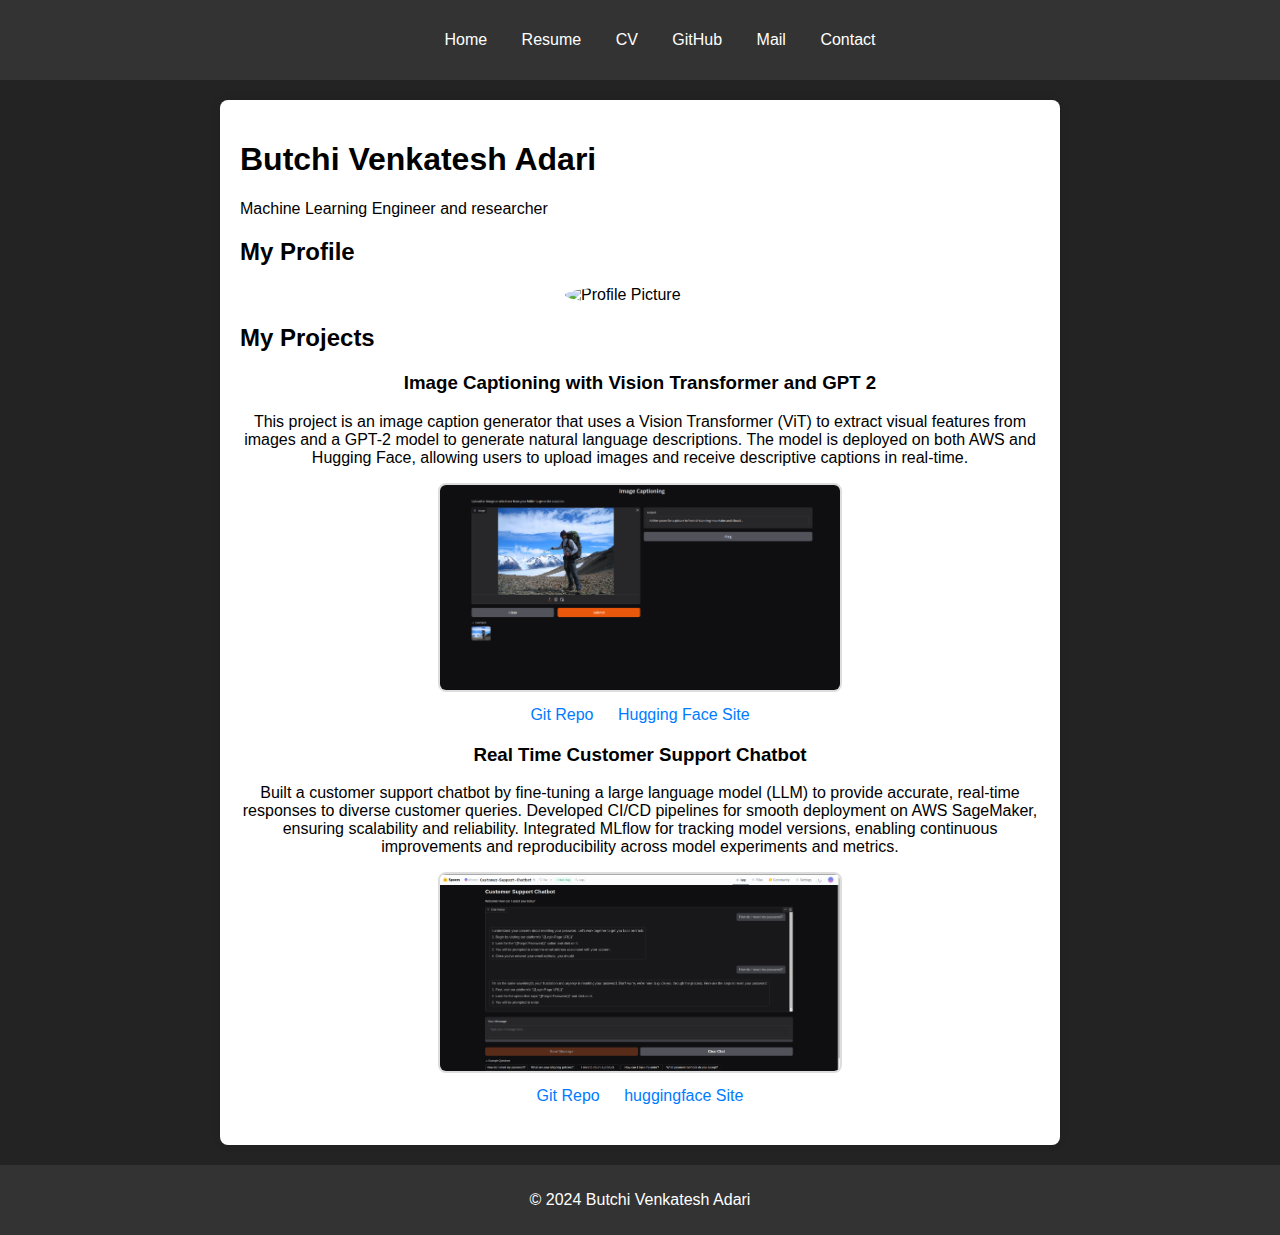
==== index.html @ 53fe690f "html updated" ====
<!DOCTYPE html>
<html lang="en">
<head>
    <meta charset="UTF-8">
    <meta name="viewport" content="width=device-width, initial-scale=1.0">
    <title>Butchi Venkatesh Adari's Portfolio</title>
    <link rel="stylesheet" href="styles.css">
    <link href="https://fonts.googleapis.com/css2?family=Inter:wght@400;500;600;700&display=swap" rel="stylesheet">
</head>
<body>
    <header>
        <nav>
            <ul>
                <li><a href="#">Home</a></li>
                <li><a href="resume.pdf">Resume</a></li>
                <li><a href="#cv">CV</a></li>
                <li><a href="https://github.com/VenkateshRoshan" target="_blank">GitHub</a></li>
                <li><a href="mailto:butchivenkatesh.a@gmail.com">Mail</a></li>
                <li><a href="+17746707192">Contact</a></li>
            </ul>
        </nav>
    </header>

    <main>
        <section id="home">
            <h1>Butchi Venkatesh Adari</h1>
            <p>Machine Learning Engineer and researcher</p>
        <section id="profile">
            <h2>My Profile</h2>
            <img src="ProfilePicture.jpg" alt="Profile Picture" class="profile-picture">
            <p></p>
        </section>

        <section id="projects">
            <h2>My Projects</h2>
            <div class="project">
                <!-- Add project Title -->
                <h3>Image Captioning with Vision Transformer and GPT 2</h3>
                <p>This project is an image caption generator that uses a Vision Transformer (ViT) to extract visual features from images and a GPT-2 model to generate natural language descriptions. 
                    The model is deployed on both AWS and Hugging Face, allowing users to upload images and receive descriptive captions in real-time.</p>
                <img src="output_project-1.png" alt="Project 1" class="project-image" width="1000" height="600">
                <div class="project-links">
                    <a href="https://github.com/VenkateshRoshan/Image-Captioning-with-Vision-Transformer-and-GPT-2" target="_blank">Git Repo</a>
                    <a href="https://huggingface.co/spaces/abven/ImageCaptionGenerator" target="_blank">Hugging Face Site</a>
                </div>
            </div>
            <div class="project">
                <h3>Real Time Customer Support Chatbot</h3>
                <p>Built a customer support chatbot by fine-tuning a large language model (LLM) to provide accurate, real-time responses to diverse customer queries. Developed CI/CD pipelines for smooth 
                    deployment on AWS SageMaker, ensuring scalability and reliability. Integrated MLflow for tracking model versions, enabling continuous improvements and reproducibility across model experiments and metrics.</p>
                <img src="output_project-2.png" alt="Project 2" class="project-image" width="1000" height="600">
                <div class="project-links">
                    <a href="https://github.com/VenkateshRoshan/Real-Time-Customer-Support-Chatbot" target="_blank">Git Repo</a>
                    <a href="https://huggingface.co/spaces/abven/Customer-Support-Chatbot" target="_blank">huggingface Site</a>
                </div>
            </div>
            <!-- Add more projects as needed -->
        </section>
    </main>

    <footer>
        <p>&copy; 2024 Butchi Venkatesh Adari</p>
    </footer>
</body>
</html>
---- styles.css ----
body {
    font-family: Arial, sans-serif;
    margin: 0;
    padding: 0;
    background-color: #232324;
}

header {
    background: #333;
    color: white;
    padding: 15px 0;
}

nav ul {
    list-style-type: none;
    text-align: center;
}

nav ul li {
    display: inline;
    margin: 0 15px;
}

nav ul li a {
    color: white;
    text-decoration: none;
}

nav ul li a:hover {
    text-decoration: underline;
}

main {
    max-width: 800px;
    margin: 20px auto;
    padding: 20px;
    background: white;
    border-radius: 8px;
    box-shadow: 0 0 10px rgba(0, 0, 0, 0.1);
}

.profile-picture {
    display: block;
    max-width: 150px;
    border-radius: 50%;
    margin: 20px auto;
}

.project {
    margin: 20px 0;
    text-align: center;
}

.project-image {
    width: 100%;
    height: auto;
    max-width: 400px;
    border: 2px solid #ddd;
    border-radius: 8px;
}

.project-links {
    margin-top: 10px;
}

.project-links a {
    margin: 0 10px;
    color: #007bff;
    text-decoration: none;
}

.project-links a:hover {
    text-decoration: underline;
}

footer {
    text-align: center;
    padding: 10px 0;
    background: #333;
    color: white;
    position: relative;
    bottom: 0;
    width: 100%;
}
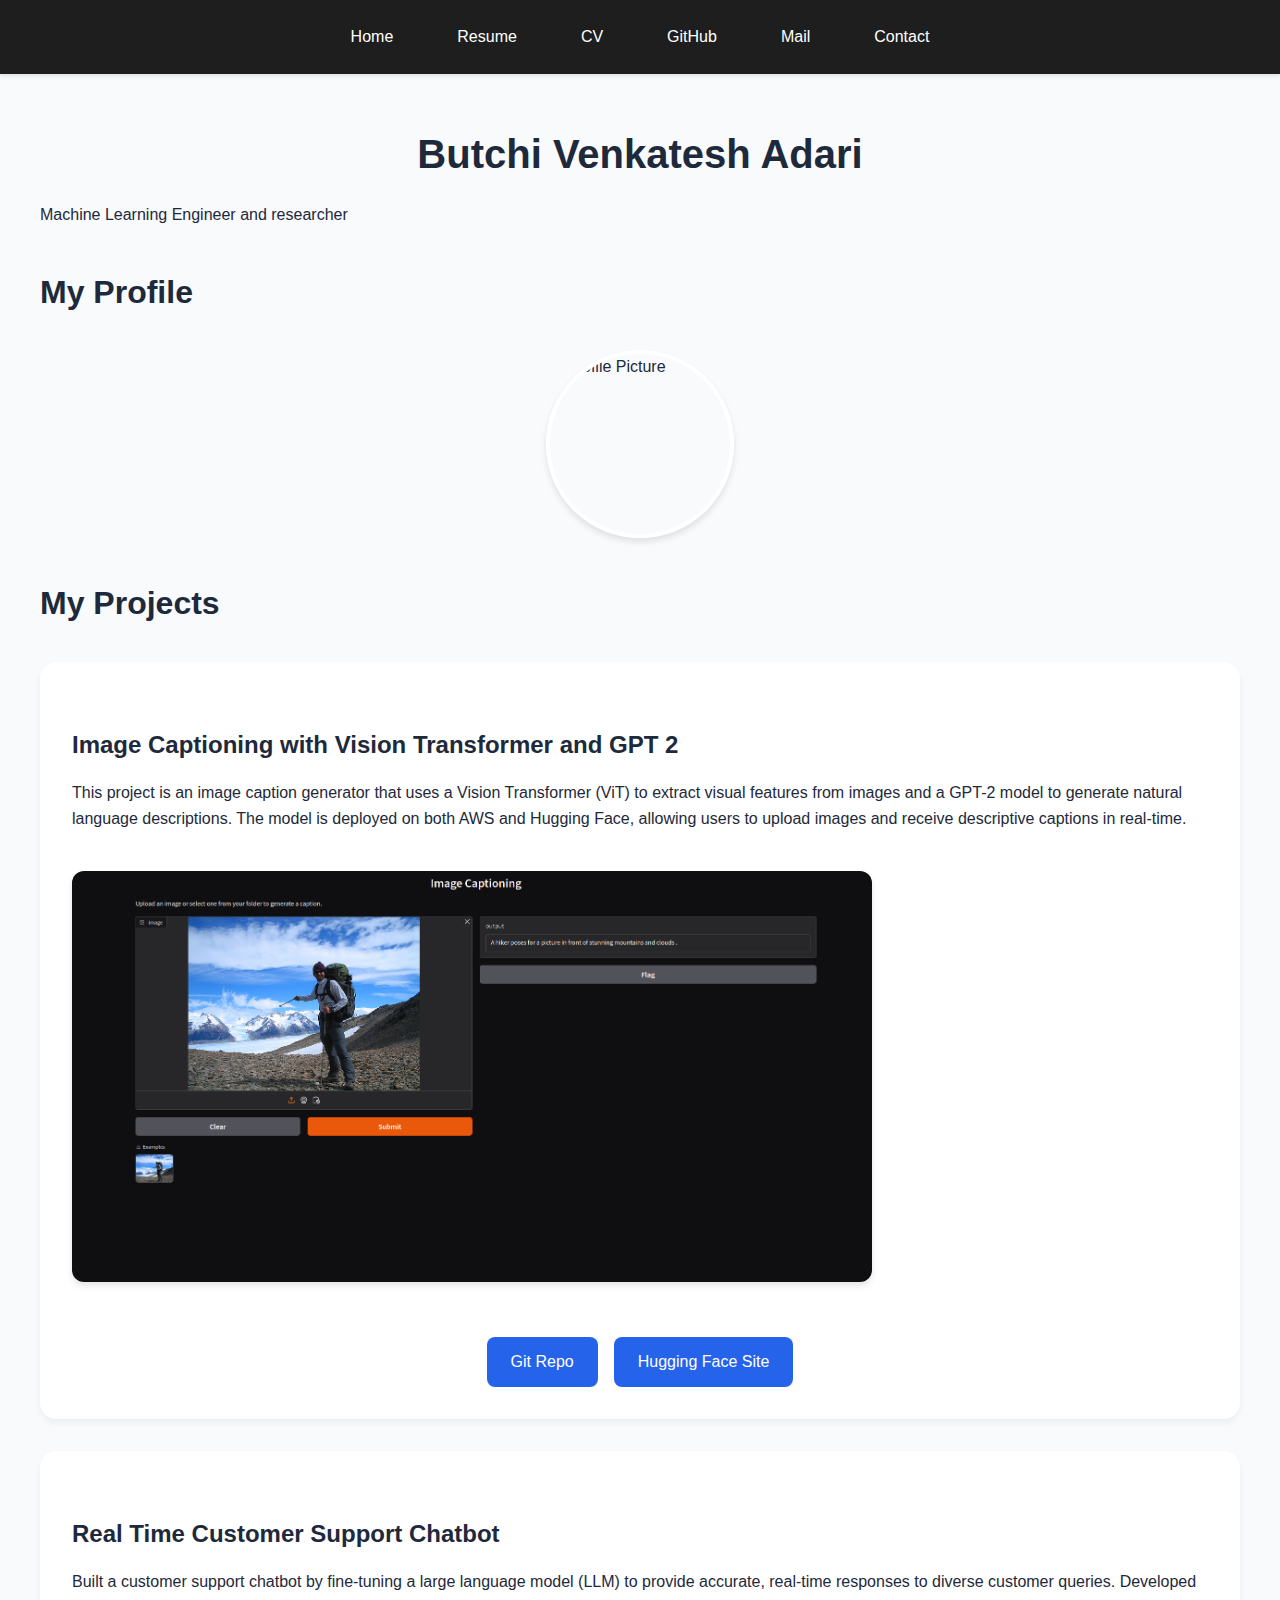
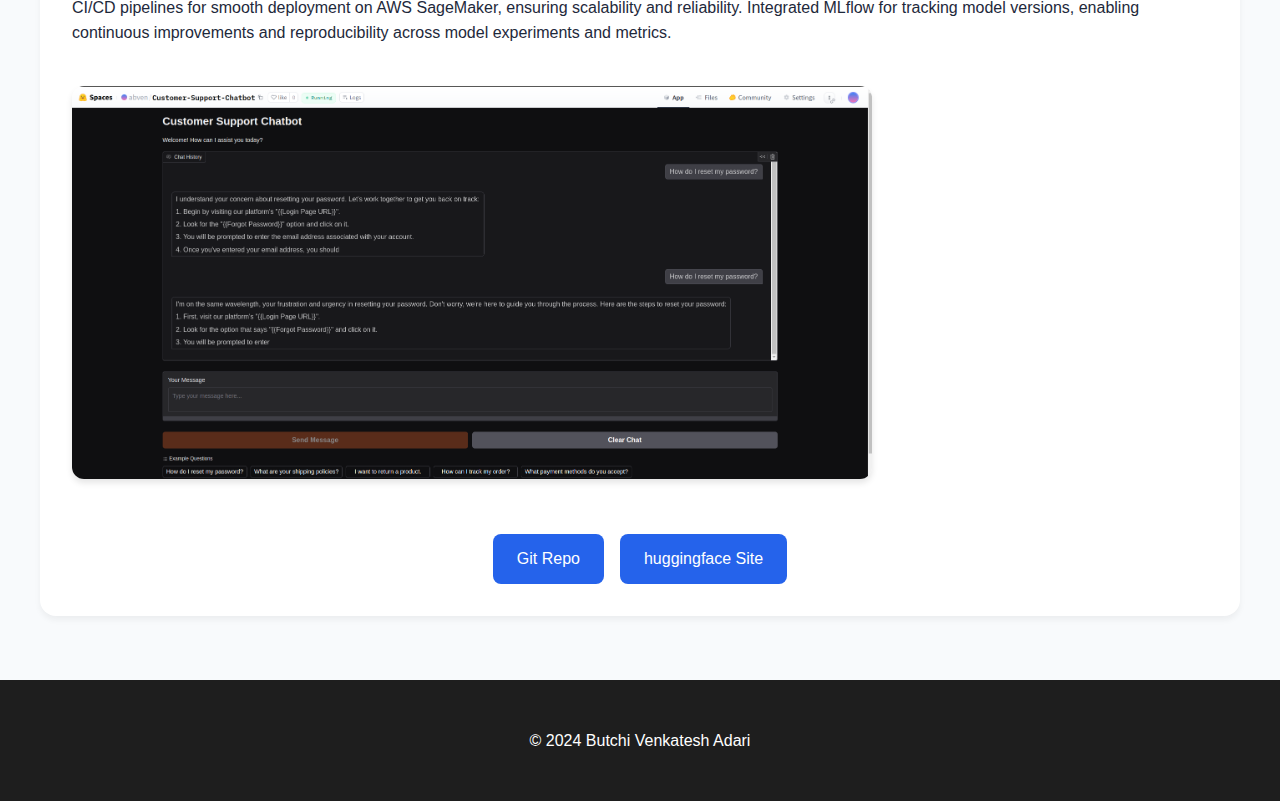
==== commit b545e979: "html updated" ====
--- a/index.html
+++ b/index.html
@@ -5,7 +5,7 @@
     <meta name="viewport" content="width=device-width, initial-scale=1.0">
     <title>Butchi Venkatesh Adari's Portfolio</title>
     <link rel="stylesheet" href="styles.css">
-    <link href="https://fonts.googleapis.com/css2?family=Inter:wght@400;500;600;700&display=swap" rel="stylesheet">
+    <!-- <link href="https://fonts.googleapis.com/css2?family=Inter:wght@400;500;600;700&display=swap" rel="stylesheet"> -->
 </head>
 <body>
     <header>
--- a/styles.css
+++ b/styles.css
@@ -1,84 +1,174 @@
+/* Global styles and variables */
+:root {
+    --primary-color: #2563eb;
+    --secondary-color: #1e40af;
+    --background-color: #f8fafc;
+    --text-color: #1e293b;
+    --header-bg: #1e1e1e;
+    --card-bg: #ffffff;
+}
+
 body {
-    font-family: Arial, sans-serif;
+    font-family: 'Inter', -apple-system, BlinkMacSystemFont, sans-serif;
     margin: 0;
     padding: 0;
-    background-color: #232324;
+    background-color: var(--background-color);
+    color: var(--text-color);
+    line-height: 1.6;
 }
 
+/* Header and Navigation */
 header {
-    background: #333;
-    color: white;
-    padding: 15px 0;
+    background: var(--header-bg);
+    padding: 1.5rem 0;
+    box-shadow: 0 2px 4px rgba(0, 0, 0, 0.1);
 }
 
 nav ul {
     list-style-type: none;
     text-align: center;
-}
-
-nav ul li {
-    display: inline;
-    margin: 0 15px;
+    margin: 0;
+    padding: 0;
+    display: flex;
+    justify-content: center;
+    gap: 2rem;
 }
 
 nav ul li a {
-    color: white;
+    color: #fff;
+    text-decoration: none;
+    font-weight: 500;
+    padding: 0.5rem 1rem;
+    border-radius: 0.375rem;
+    transition: all 0.2s ease-in-out;
+}
+
+nav ul li a:hover {
+    background-color: rgba(255, 255, 255, 0.1);
     text-decoration: none;
 }
 
-nav ul li a:hover {
-    text-decoration: underline;
+/* Main Content */
+main {
+    max-width: 1200px;
+    margin: 3rem auto;
+    padding: 0 2rem;
 }
 
-main {
-    max-width: 800px;
-    margin: 20px auto;
-    padding: 20px;
-    background: white;
-    border-radius: 8px;
-    box-shadow: 0 0 10px rgba(0, 0, 0, 0.1);
+h1 {
+    font-size: 2.5rem;
+    font-weight: 700;
+    color: var(--text-color);
+    margin-bottom: 1rem;
+    text-align: center;
 }
 
+h2 {
+    font-size: 2rem;
+    font-weight: 600;
+    color: var(--text-color);
+    margin: 2.5rem 0 1.5rem;
+}
+
+h3 {
+    font-size: 1.5rem;
+    font-weight: 600;
+    color: var(--text-color);
+    margin: 2rem 0 1rem;
+}
+
+/* Profile Section */
 .profile-picture {
     display: block;
-    max-width: 150px;
+    width: 180px;
+    height: 180px;
     border-radius: 50%;
-    margin: 20px auto;
+    margin: 2rem auto;
+    object-fit: cover;
+    border: 4px solid var(--card-bg);
+    box-shadow: 0 4px 6px rgba(0, 0, 0, 0.1);
 }
 
+/* Projects Section */
 .project {
-    margin: 20px 0;
-    text-align: center;
+    background: var(--card-bg);
+    border-radius: 1rem;
+    padding: 2rem;
+    margin: 2rem 0;
+    box-shadow: 0 4px 6px rgba(0, 0, 0, 0.05);
+    transition: transform 0.2s ease-in-out;
+}
+
+.project:hover {
+    transform: translateY(-4px);
 }
 
 .project-image {
     width: 100%;
     height: auto;
-    max-width: 400px;
-    border: 2px solid #ddd;
-    border-radius: 8px;
+    max-width: 800px;
+    border-radius: 0.75rem;
+    margin: 1.5rem 0;
+    box-shadow: 0 4px 6px rgba(0, 0, 0, 0.1);
 }
 
 .project-links {
-    margin-top: 10px;
+    margin-top: 1.5rem;
+    display: flex;
+    gap: 1rem;
+    justify-content: center;
 }
 
 .project-links a {
-    margin: 0 10px;
-    color: #007bff;
+    display: inline-flex;
+    align-items: center;
+    padding: 0.75rem 1.5rem;
+    background-color: var(--primary-color);
+    color: white;
+    text-decoration: none;
+    border-radius: 0.5rem;
+    font-weight: 500;
+    transition: background-color 0.2s ease-in-out;
+}
+
+.project-links a:hover {
+    background-color: var(--secondary-color);
     text-decoration: none;
 }
 
-.project-links a:hover {
-    text-decoration: underline;
+/* Footer */
+footer {
+    text-align: center;
+    padding: 2rem 0;
+    background: var(--header-bg);
+    color: #fff;
+    margin-top: 4rem;
 }
 
-footer {
-    text-align: center;
-    padding: 10px 0;
-    background: #333;
-    color: white;
-    position: relative;
-    bottom: 0;
-    width: 100%;
-}
+/* Responsive Design */
+@media (max-width: 1000px) {
+    main {
+        padding: 0 1rem;
+    }
+
+    nav ul {
+        flex-direction: column;
+        gap: 1rem;
+    }
+
+    h1 {
+        font-size: 2rem;
+    }
+
+    h2 {
+        font-size: 1.75rem;
+    }
+
+    h3 {
+        font-size: 1.25rem;
+    }
+
+    .project {
+        padding: 1.5rem;
+    }
+}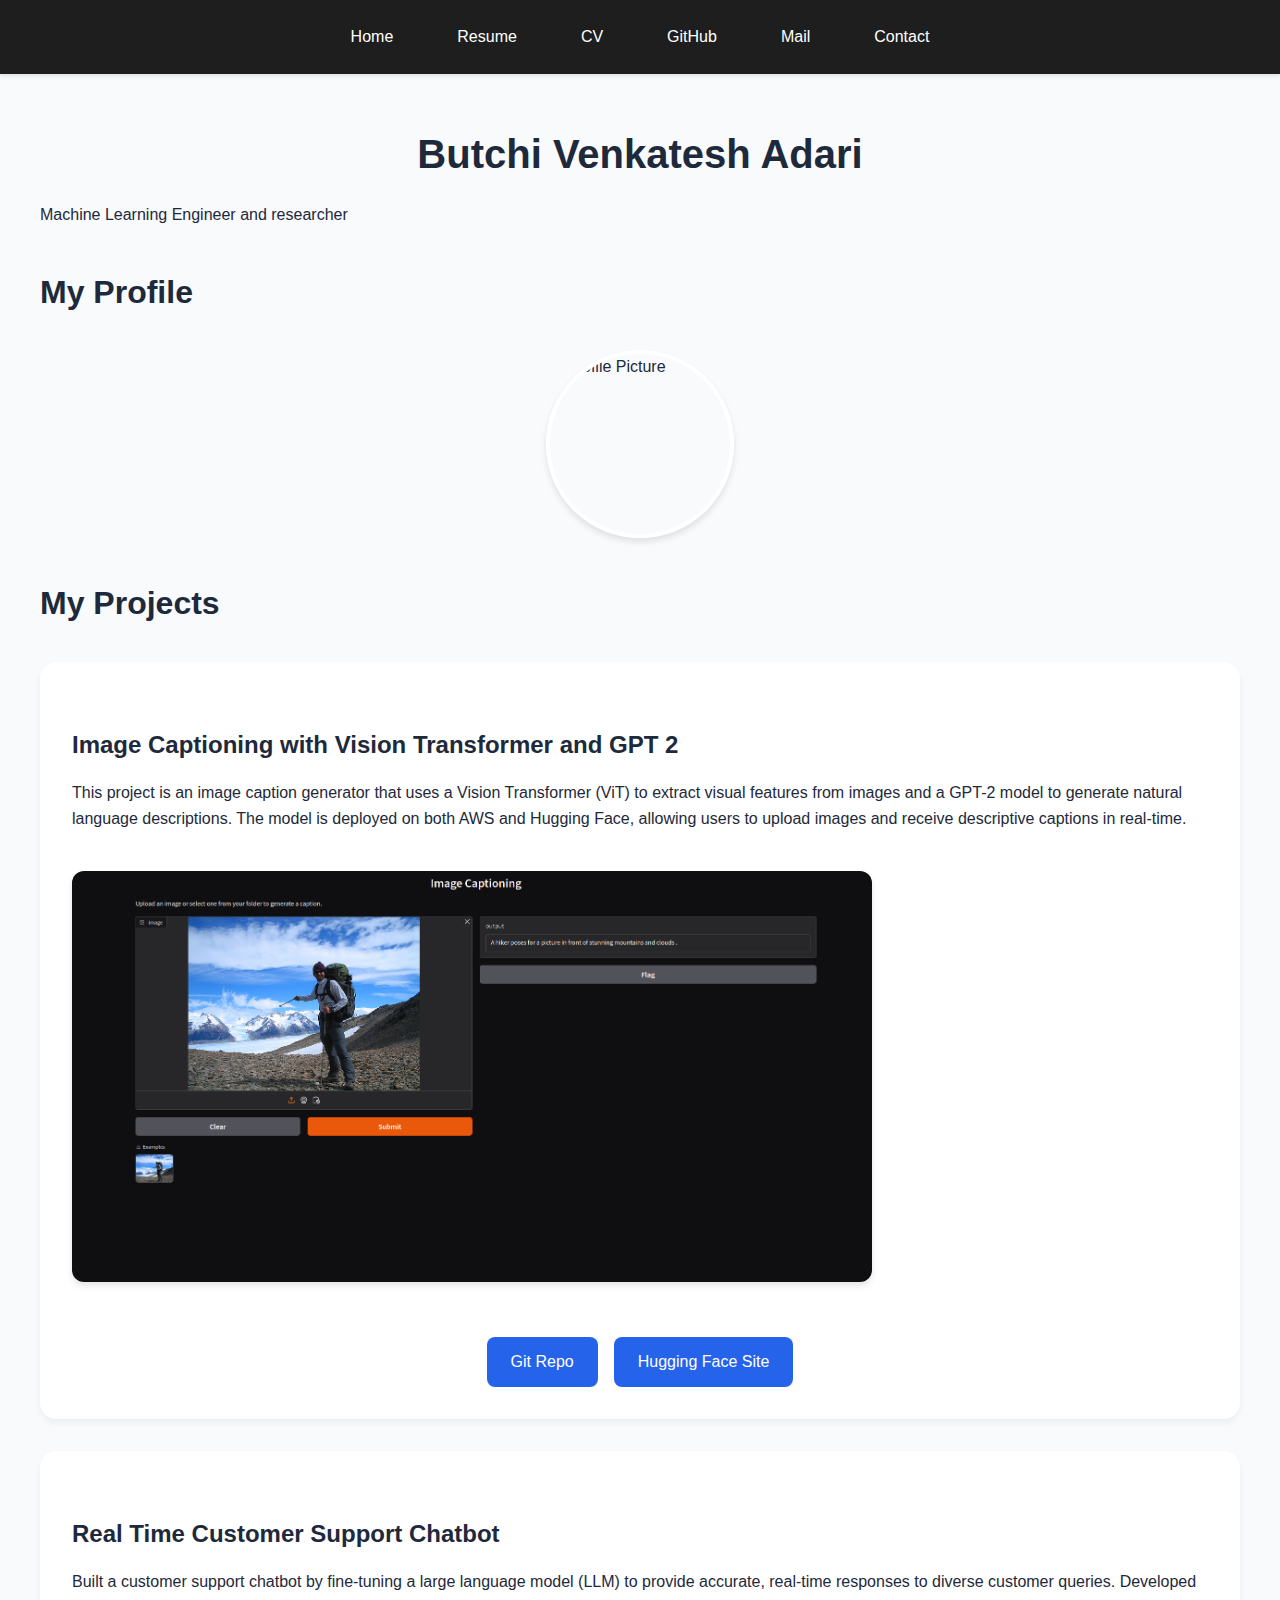
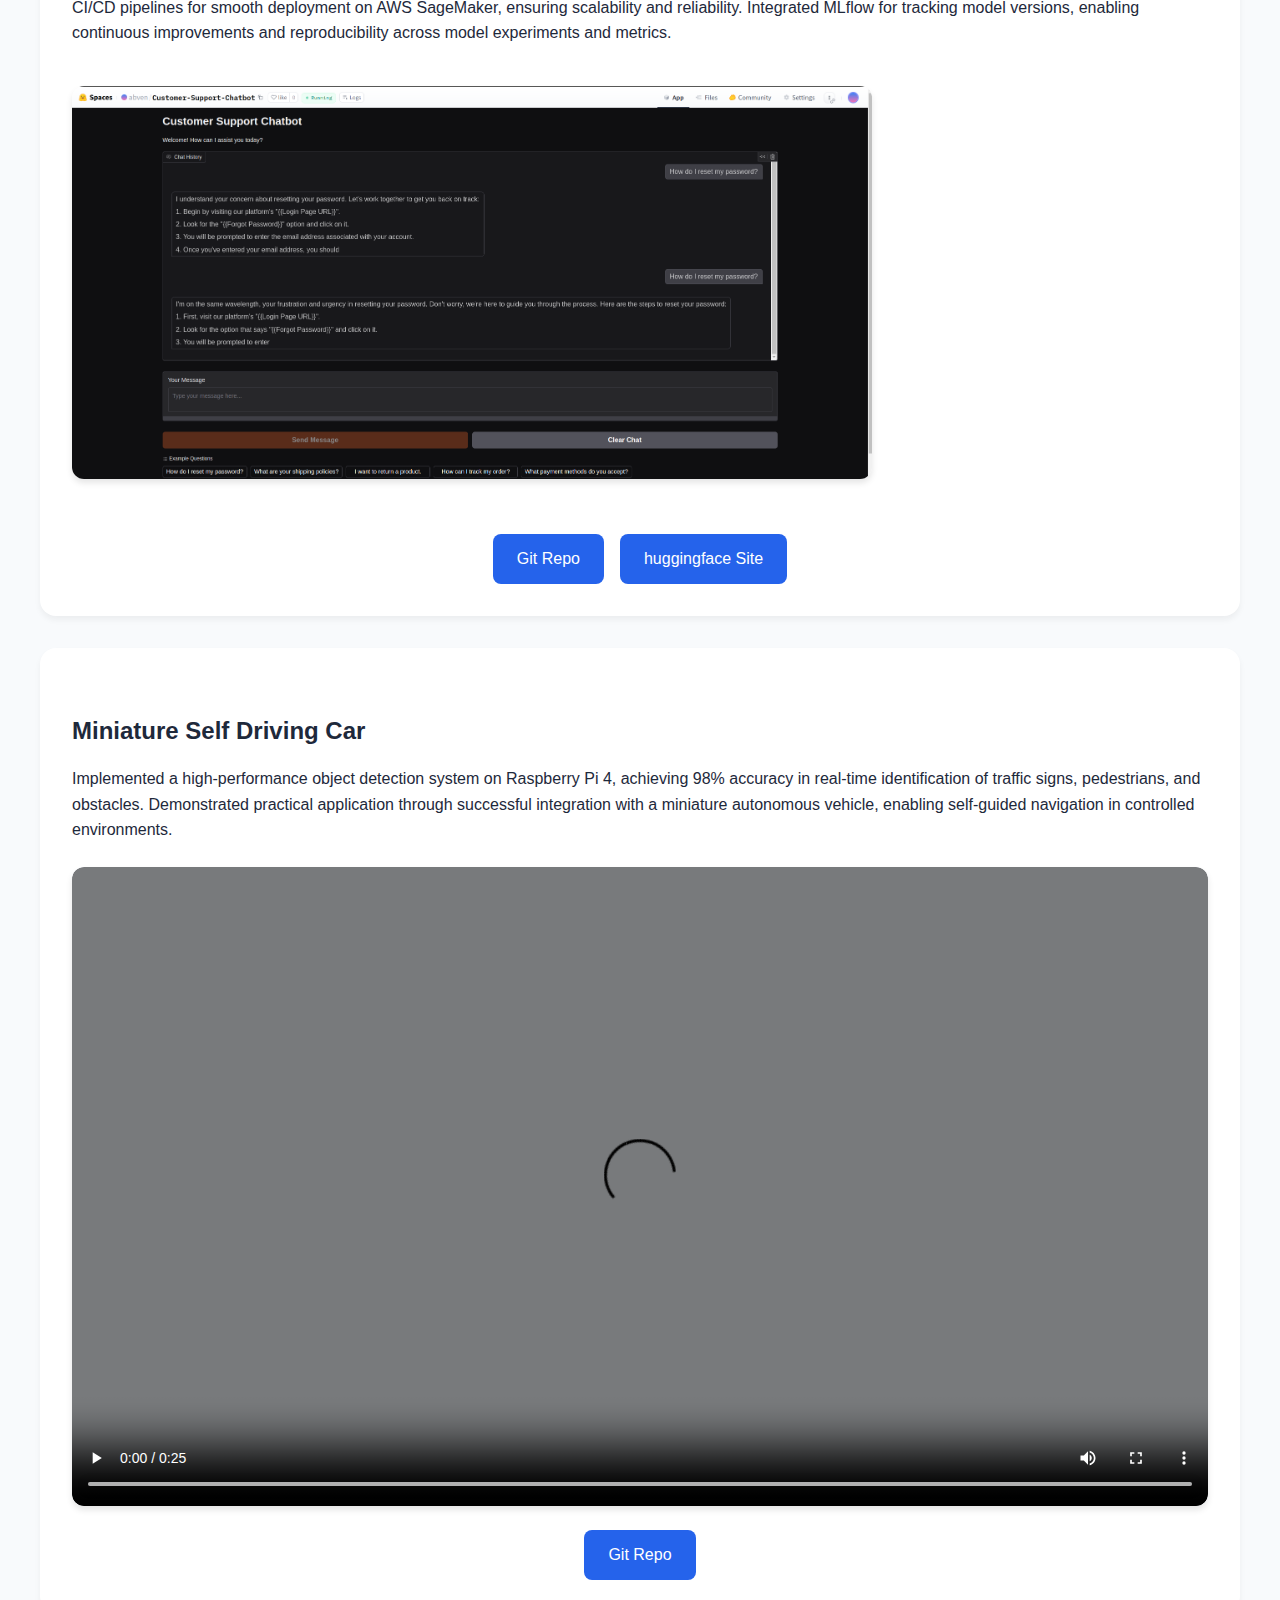
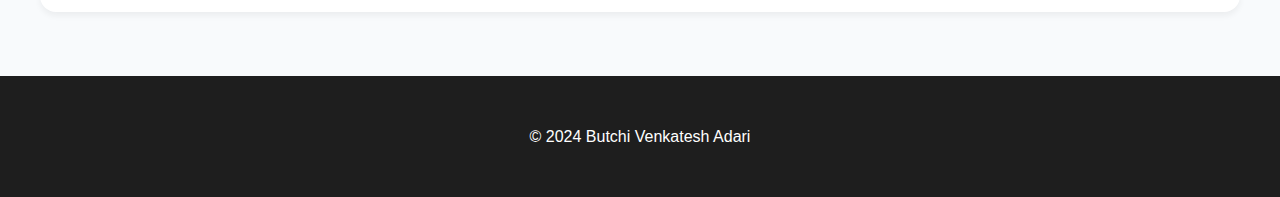
==== commit c9ff96a9: "project 3 added" ====
--- a/index.html
+++ b/index.html
@@ -54,6 +54,31 @@
                     <a href="https://huggingface.co/spaces/abven/Customer-Support-Chatbot" target="_blank">huggingface Site</a>
                 </div>
             </div>
+
+            <div class="project">
+                <h3>Miniature Self Driving Car</h3>
+                <p>Implemented a high-performance object detection system on Raspberry Pi 4, achieving 98% accuracy in real-time identification of traffic signs, pedestrians, and obstacles. Demonstrated practical application through successful 
+                    integration with a miniature autonomous vehicle, enabling self-guided navigation in controlled environments.</p>
+            
+                <!-- Option 2: For Local Video File -->
+                <div class="project-video-container">
+                    <video 
+                        class="project-video"
+                        controls
+                        preload="metadata"
+                        poster="video-thumbnail.jpg"> <!-- Optional: Add a thumbnail -->
+                        <source src="AVM_Output.mp4" type="video/mp4">
+                        Your browser does not support the video tag.
+                    </video>
+                </div>
+            
+                <!-- You can keep your original image as a fallback or remove it -->
+                <!-- <img src="output_project-2.png" alt="Project 3" class="project-image" width="1000" height="600"> -->
+                
+                <div class="project-links">
+                    <a href="https://github.com/VenkateshRoshan/Autonomous-Vehicle-Model/tree/master" target="_blank">Git Repo</a>
+                </div>
+            </div>
             <!-- Add more projects as needed -->
         </section>
     </main>
--- a/styles.css
+++ b/styles.css
@@ -145,6 +145,43 @@
     margin-top: 4rem;
 }
 
+/* Add these styles to your CSS */
+.project-video-container {
+    position: relative;
+    width: 100%;
+    padding-bottom: 56.25%; /* 16:9 Aspect Ratio */
+    margin: 1.5rem 0;
+    border-radius: 0.75rem;
+    overflow: hidden;
+    box-shadow: 0 4px 6px rgba(0, 0, 0, 0.1);
+}
+
+.project-video {
+    position: absolute;
+    top: 0;
+    left: 0;
+    width: 100%;
+    height: 100%;
+    border-radius: 0.75rem;
+    object-fit: cover;
+}
+
+/* For local video controls */
+.project-video::-webkit-media-controls {
+    background-color: rgba(0, 0, 0, 0.5);
+}
+
+/* Optional: Add a placeholder while video loads */
+.project-video-container::before {
+    content: "";
+    position: absolute;
+    top: 0;
+    left: 0;
+    width: 100%;
+    height: 100%;
+    background-color: #f1f5f9;
+}
+
 /* Responsive Design */
 @media (max-width: 1000px) {
     main {
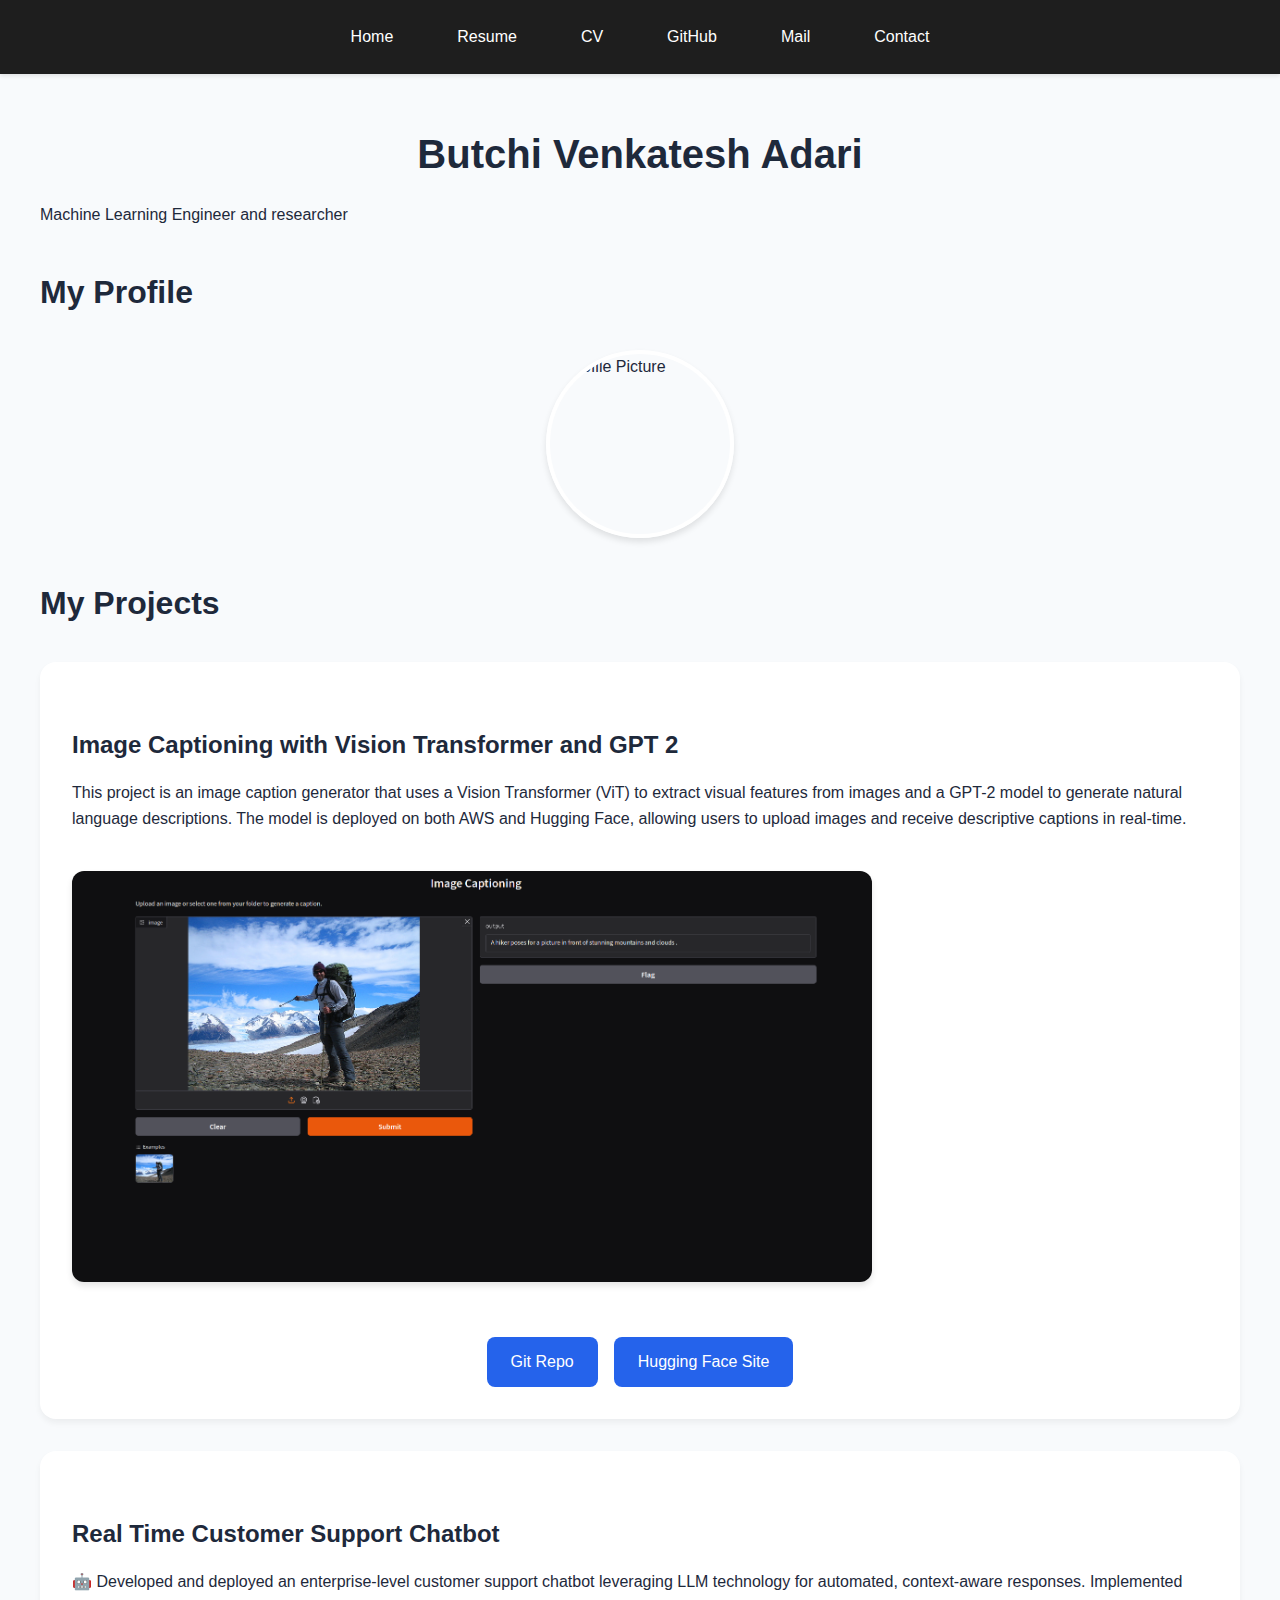
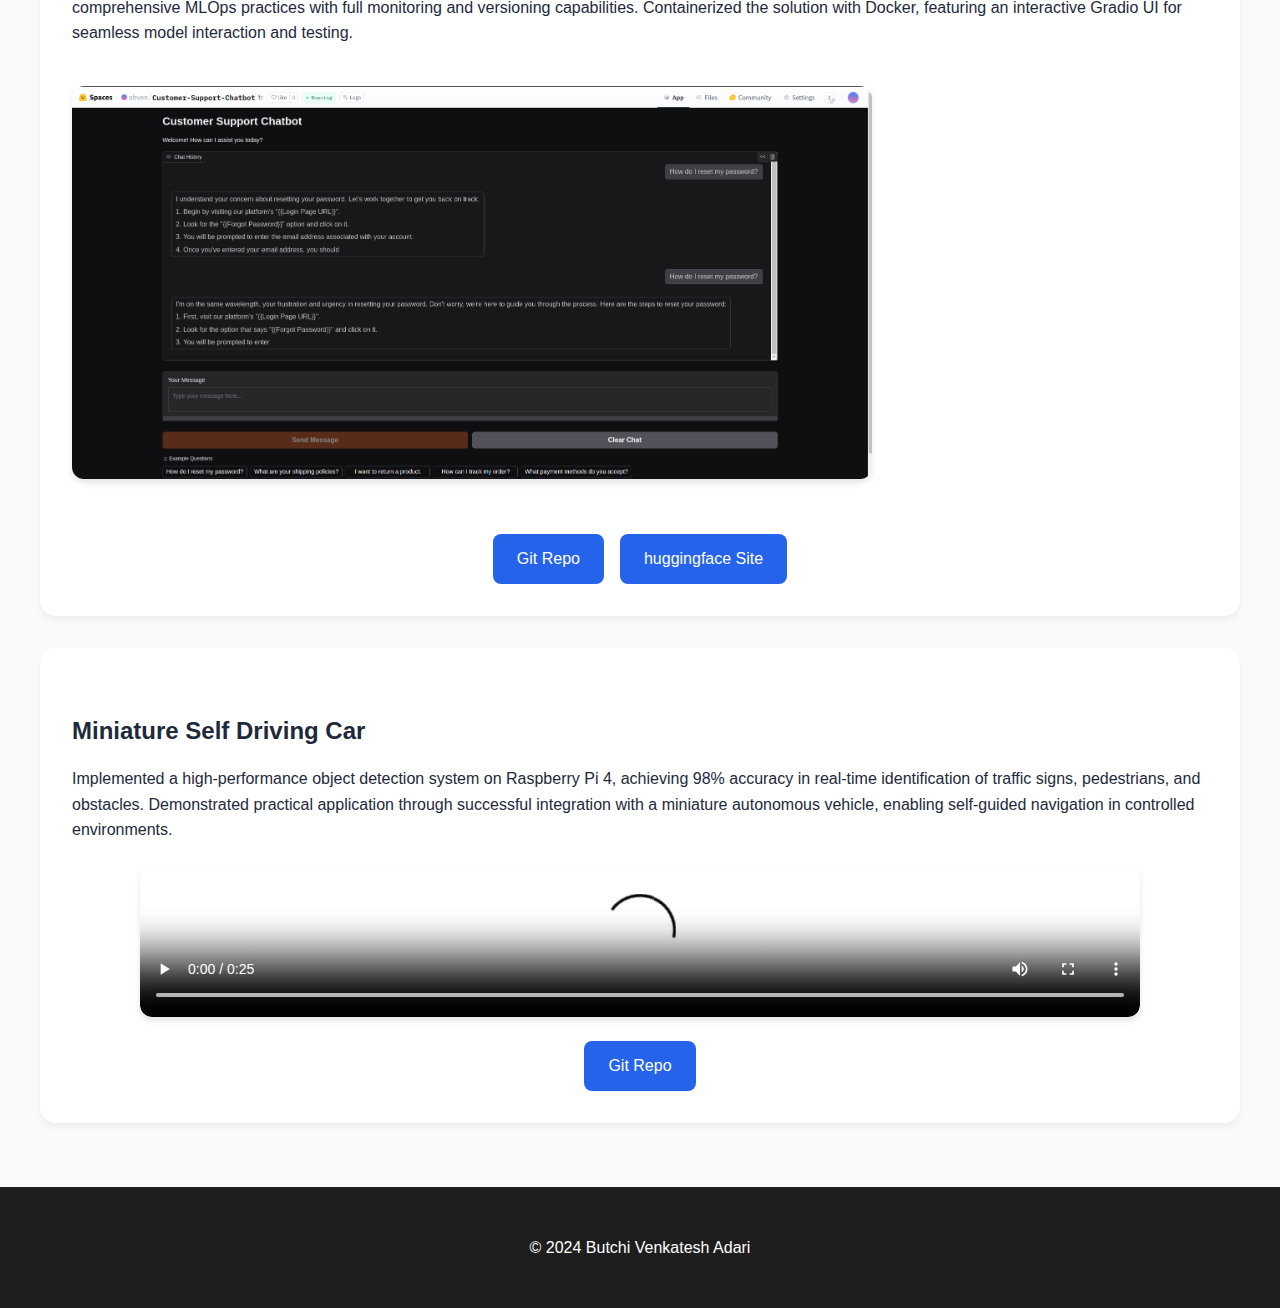
==== commit 2439074e: "page updated" ====
--- a/index.html
+++ b/index.html
@@ -46,8 +46,8 @@
             </div>
             <div class="project">
                 <h3>Real Time Customer Support Chatbot</h3>
-                <p>Built a customer support chatbot by fine-tuning a large language model (LLM) to provide accurate, real-time responses to diverse customer queries. Developed CI/CD pipelines for smooth 
-                    deployment on AWS SageMaker, ensuring scalability and reliability. Integrated MLflow for tracking model versions, enabling continuous improvements and reproducibility across model experiments and metrics.</p>
+                <p>🤖 Developed and deployed an enterprise-level customer support chatbot leveraging LLM technology for automated, context-aware responses. Implemented comprehensive MLOps practices with 
+                    full monitoring and versioning capabilities. Containerized the solution with Docker, featuring an interactive Gradio UI for seamless model interaction and testing.</p>
                 <img src="output_project-2.png" alt="Project 2" class="project-image" width="1000" height="600">
                 <div class="project-links">
                     <a href="https://github.com/VenkateshRoshan/Real-Time-Customer-Support-Chatbot" target="_blank">Git Repo</a>
--- a/styles.css
+++ b/styles.css
@@ -145,42 +145,41 @@
     margin-top: 4rem;
 }
 
-/* Add these styles to your CSS */
+/* Updated video container styles */
 .project-video-container {
-    position: relative;
     width: 100%;
-    padding-bottom: 56.25%; /* 16:9 Aspect Ratio */
-    margin: 1.5rem 0;
+    max-width: 1000px; /* Or your preferred max width */
+    margin: 1.5rem auto;
     border-radius: 0.75rem;
     overflow: hidden;
     box-shadow: 0 4px 6px rgba(0, 0, 0, 0.1);
 }
 
 .project-video {
-    position: absolute;
-    top: 0;
-    left: 0;
     width: 100%;
-    height: 100%;
+    height: auto;
+    display: block;
     border-radius: 0.75rem;
-    object-fit: cover;
-}
-
-/* For local video controls */
-.project-video::-webkit-media-controls {
-    background-color: rgba(0, 0, 0, 0.5);
-}
-
-/* Optional: Add a placeholder while video loads */
-.project-video-container::before {
-    content: "";
-    position: absolute;
-    top: 0;
-    left: 0;
-    width: 100%;
-    height: 100%;
-    background-color: #f1f5f9;
-}
+}
+
+/* Make sure video respects original dimensions */
+video.project-video {
+    aspect-ratio: auto;
+    object-fit: contain;
+}
+
+/* For embedded iframes (YouTube) */
+iframe.project-video {
+    aspect-ratio: 16/9;
+    border: none;
+}
+
+/* Responsive adjustments
+@media (max-width: 768px) {
+    .project-video-container {
+        margin: 1rem auto;
+    }
+} */
 
 /* Responsive Design */
 @media (max-width: 1000px) {
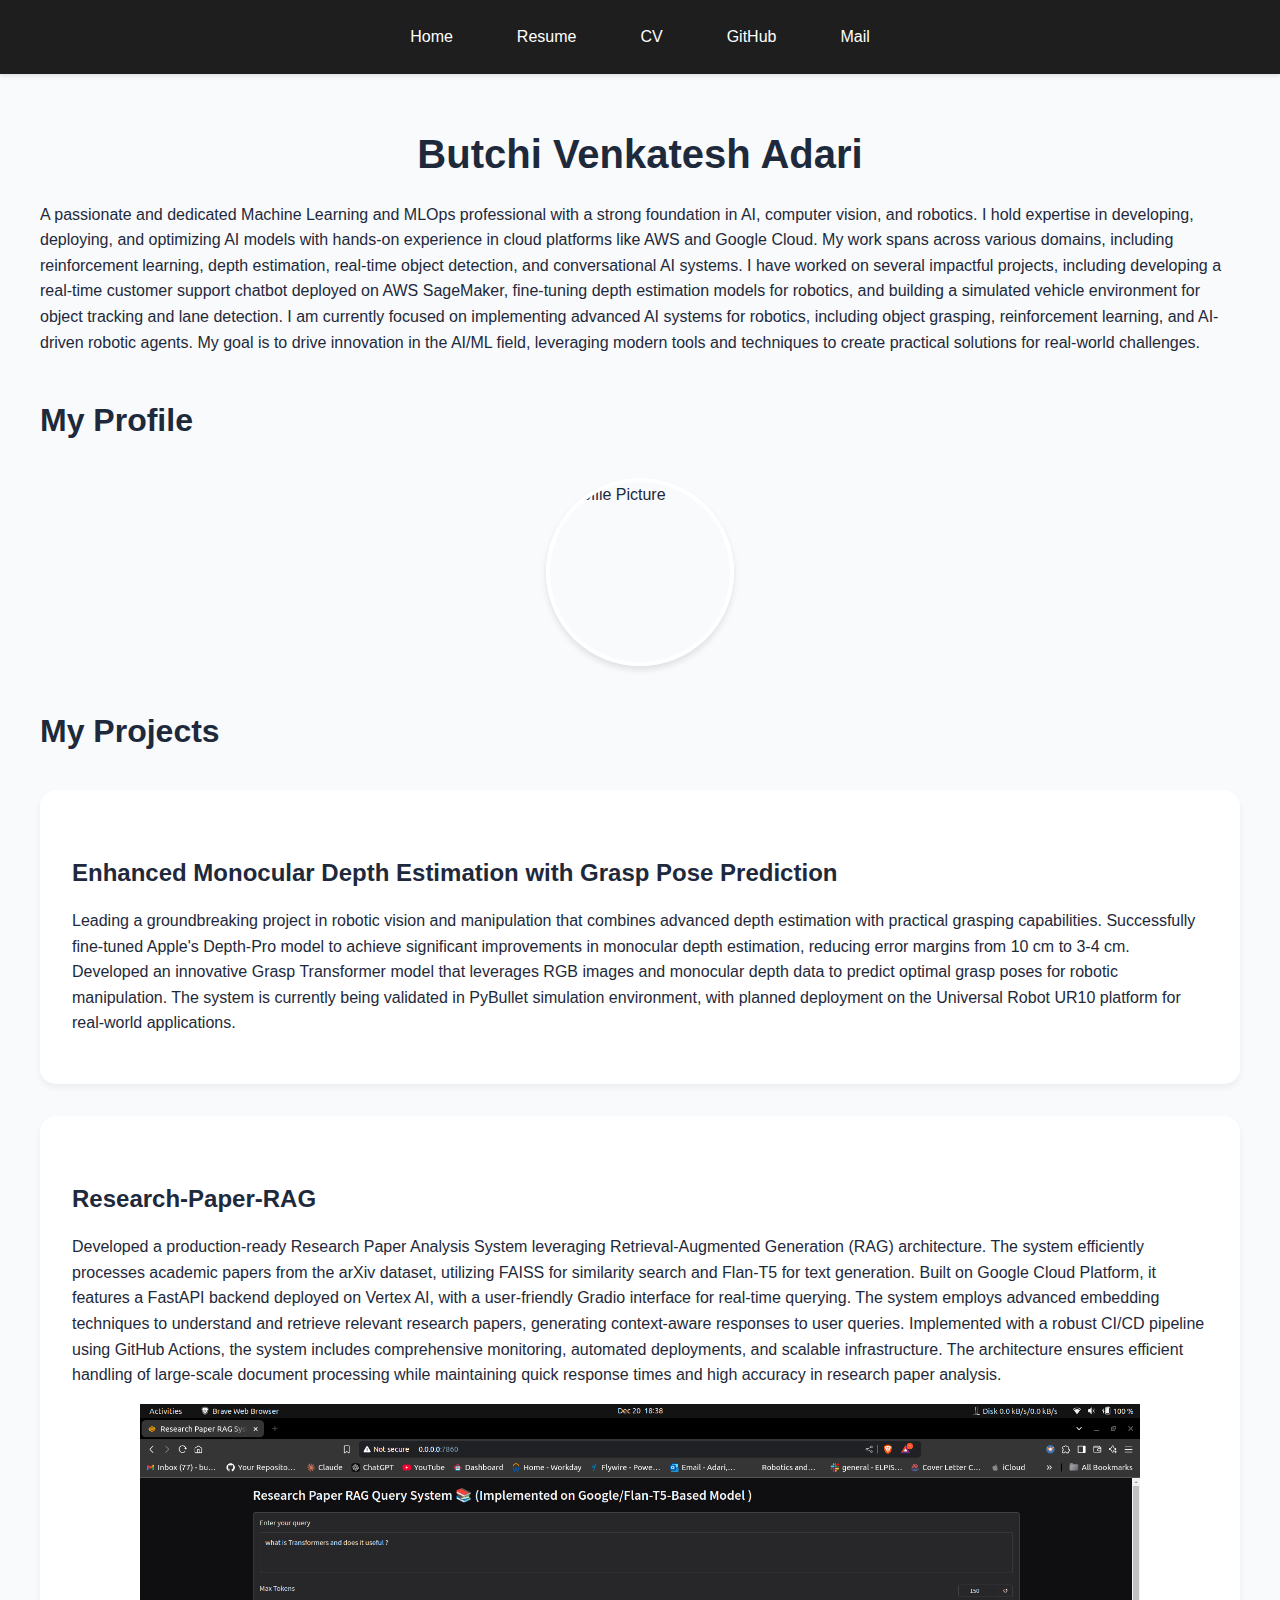
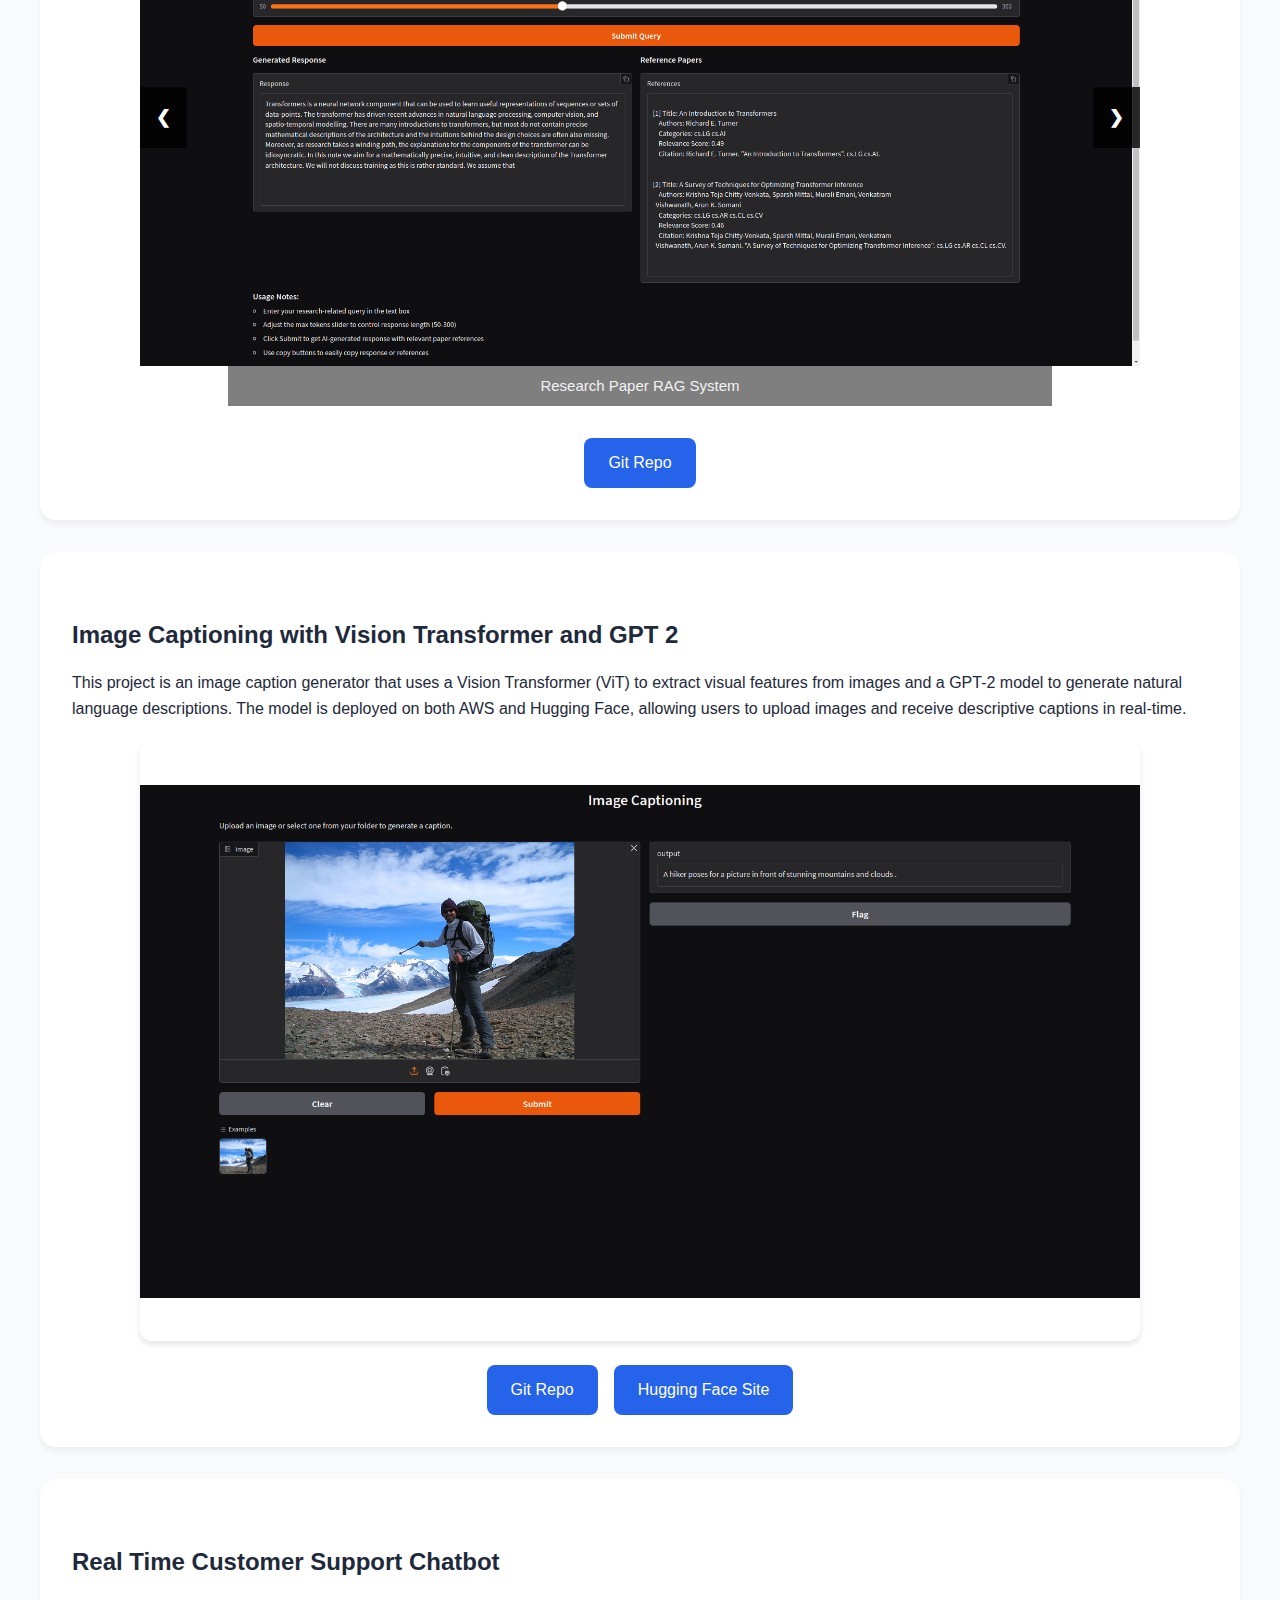
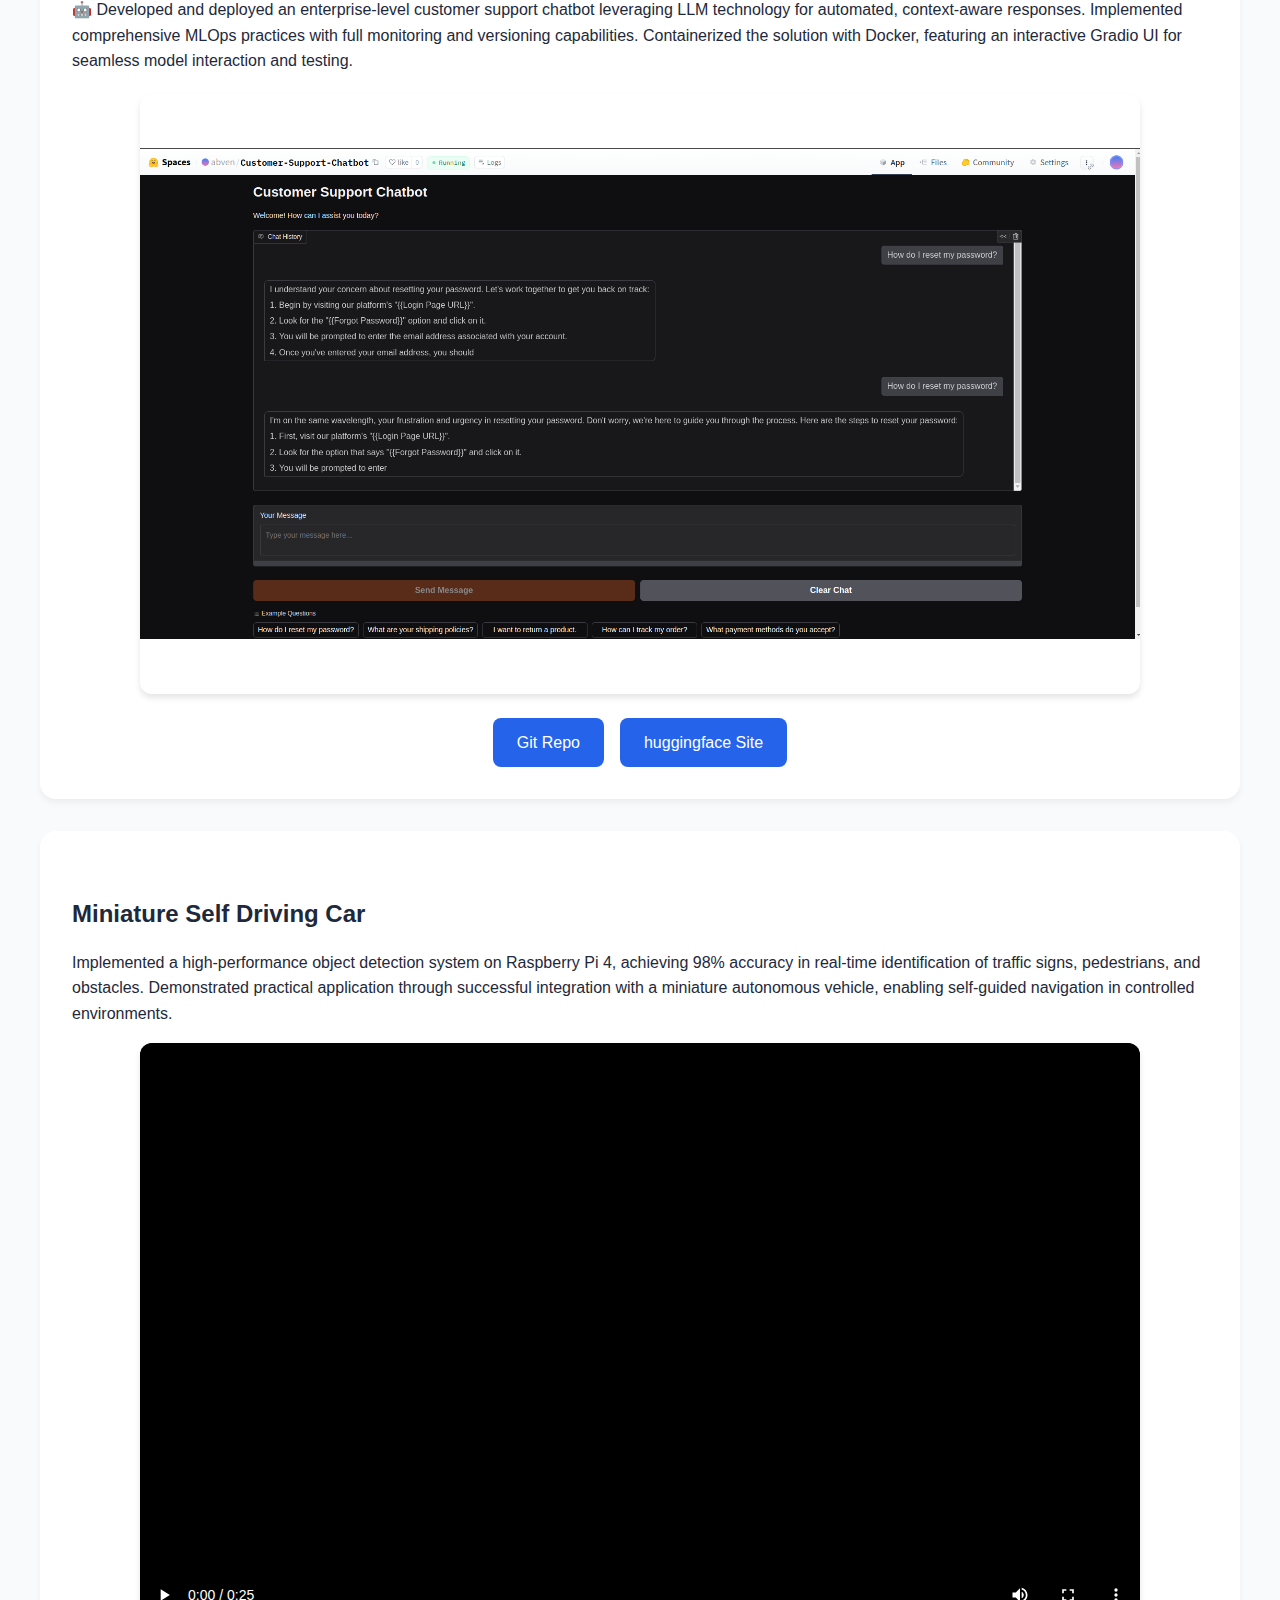
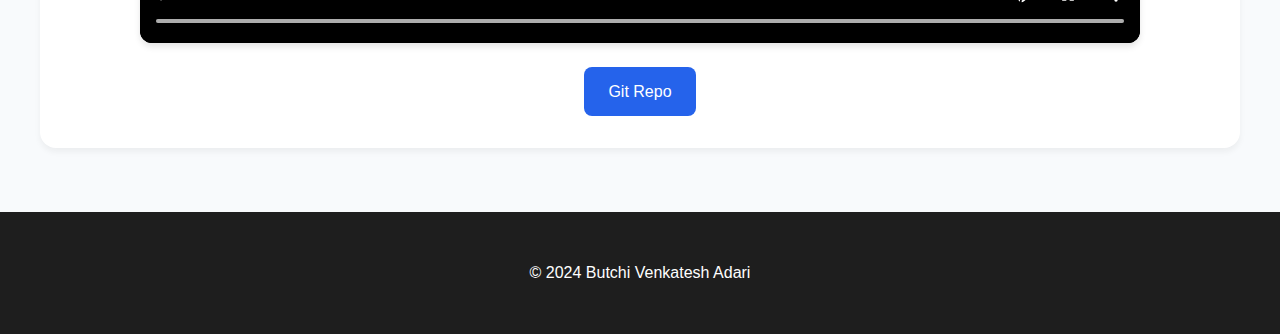
==== commit 42c756e0: "Portfolio Updated" ====
--- a/index.html
+++ b/index.html
@@ -16,7 +16,6 @@
                 <li><a href="#cv">CV</a></li>
                 <li><a href="https://github.com/VenkateshRoshan" target="_blank">GitHub</a></li>
                 <li><a href="mailto:butchivenkatesh.a@gmail.com">Mail</a></li>
-                <li><a href="+17746707192">Contact</a></li>
             </ul>
         </nav>
     </header>
@@ -24,7 +23,13 @@
     <main>
         <section id="home">
             <h1>Butchi Venkatesh Adari</h1>
-            <p>Machine Learning Engineer and researcher</p>
+            <p>A passionate and dedicated Machine Learning and MLOps professional with a strong foundation in AI, computer vision, and robotics. I hold expertise in developing, deploying, and optimizing AI models with hands-on experience in cloud platforms like AWS and Google Cloud. My work spans across various domains, including reinforcement learning, depth estimation, real-time object detection, and conversational AI systems.
+
+                I have worked on several impactful projects, including developing a real-time customer support chatbot deployed on AWS SageMaker, fine-tuning depth estimation models for robotics, and building a simulated vehicle environment for object tracking and lane detection. I am currently focused on implementing advanced AI systems for robotics, including object grasping, reinforcement learning, and AI-driven robotic agents.
+                
+                My goal is to drive innovation in the AI/ML field, leveraging modern tools and techniques to create practical solutions for real-world challenges.
+                
+                </p>
         <section id="profile">
             <h2>My Profile</h2>
             <img src="ProfilePicture.jpg" alt="Profile Picture" class="profile-picture">
@@ -33,12 +38,52 @@
 
         <section id="projects">
             <h2>My Projects</h2>
+            <!-- Add this project block within your projects section -->
+            <div class="project">
+                <h3>Enhanced Monocular Depth Estimation with Grasp Pose Prediction</h3>
+                <p>Leading a groundbreaking project in robotic vision and manipulation that combines advanced depth estimation with practical grasping capabilities. 
+                Successfully fine-tuned Apple's Depth-Pro model to achieve significant improvements in monocular depth estimation, reducing error margins from 10 cm to 3-4 cm. 
+                Developed an innovative Grasp Transformer model that leverages RGB images and monocular depth data to predict optimal grasp poses for robotic manipulation. 
+                The system is currently being validated in PyBullet simulation environment, with planned deployment on the Universal Robot UR10 platform for real-world applications.</p>
+                
+            </div>
+            <div class="project">
+                <!-- Add project Title -->
+                <h3>Research-Paper-RAG</h3>
+                <p>Developed a production-ready Research Paper Analysis System leveraging Retrieval-Augmented Generation (RAG) architecture. The system efficiently processes academic papers from the arXiv dataset, utilizing FAISS for similarity search and Flan-T5 for text generation. 
+                    Built on Google Cloud Platform, it features a FastAPI backend deployed on Vertex AI, with a user-friendly Gradio interface for real-time querying. The system employs advanced embedding techniques to understand and retrieve relevant research papers, 
+                    generating context-aware responses to user queries. Implemented with a robust CI/CD pipeline using GitHub Actions, the system includes comprehensive monitoring, automated deployments, and scalable infrastructure. The architecture ensures efficient handling of 
+                    large-scale document processing while maintaining quick response times and high accuracy in research paper analysis.</p>
+                <div class="slideshow-container">
+                    <div class="slides fade">
+                        <img src="Research-Paper-RAG/outputRAGSystem.png" alt="RAG Results" width="1000" height="600">
+                        <div class="caption">Research Paper RAG System</div>
+                    </div>
+                    
+                    <div class="slides fade">
+                        <img src="Research-Paper-RAG/Architecture.png" alt="RAG System Architecture" width="1000" height="600">
+                        <div class="caption">System Architecture</div>
+                    </div>
+                    
+                    <div class="slides fade">
+                        <img src="Research-Paper-RAG/originalOutput_flanT5.png" alt="RAG Based Model Output" width="1000" height="600">
+                        <div class="caption">Based Model Result</div>
+                    </div>
+            
+                    <!-- Navigation buttons -->
+                    <a class="prev" onclick="changeSlide(-1)">&#10094;</a>
+                    <a class="next" onclick="changeSlide(1)">&#10095;</a>
+                </div>
+                <div class="project-links">
+                    <a href="https://github.com/VenkateshRoshan/Research-Paper-RAG" target="_blank">Git Repo</a>
+                </div>
+            </div>
             <div class="project">
                 <!-- Add project Title -->
                 <h3>Image Captioning with Vision Transformer and GPT 2</h3>
                 <p>This project is an image caption generator that uses a Vision Transformer (ViT) to extract visual features from images and a GPT-2 model to generate natural language descriptions. 
                     The model is deployed on both AWS and Hugging Face, allowing users to upload images and receive descriptive captions in real-time.</p>
-                <img src="output_project-1.png" alt="Project 1" class="project-image" width="1000" height="600">
+                <img src="ImageCaptionining/output_project-1.png" alt="Project 2" class="project-image" width="1000" height="600">
                 <div class="project-links">
                     <a href="https://github.com/VenkateshRoshan/Image-Captioning-with-Vision-Transformer-and-GPT-2" target="_blank">Git Repo</a>
                     <a href="https://huggingface.co/spaces/abven/ImageCaptionGenerator" target="_blank">Hugging Face Site</a>
@@ -48,7 +93,7 @@
                 <h3>Real Time Customer Support Chatbot</h3>
                 <p>🤖 Developed and deployed an enterprise-level customer support chatbot leveraging LLM technology for automated, context-aware responses. Implemented comprehensive MLOps practices with 
                     full monitoring and versioning capabilities. Containerized the solution with Docker, featuring an interactive Gradio UI for seamless model interaction and testing.</p>
-                <img src="output_project-2.png" alt="Project 2" class="project-image" width="1000" height="600">
+                <img src="CustomerChatbot/output_project-2.png" alt="Project 3" class="project-image" width="1000" height="600">
                 <div class="project-links">
                     <a href="https://github.com/VenkateshRoshan/Real-Time-Customer-Support-Chatbot" target="_blank">Git Repo</a>
                     <a href="https://huggingface.co/spaces/abven/Customer-Support-Chatbot" target="_blank">huggingface Site</a>
@@ -66,15 +111,12 @@
                         class="project-video"
                         controls
                         preload="metadata"
-                        poster="video-thumbnail.jpg"> <!-- Optional: Add a thumbnail -->
-                        <source src="AVM_Output.mp4" type="video/mp4">
+                        poster="video-thumbnail.jpg">
+                        <source src="SelfDrivingCar/AVM_Output.mp4" type="video/mp4">
                         Your browser does not support the video tag.
                     </video>
                 </div>
             
-                <!-- You can keep your original image as a fallback or remove it -->
-                <!-- <img src="output_project-2.png" alt="Project 3" class="project-image" width="1000" height="600"> -->
-                
                 <div class="project-links">
                     <a href="https://github.com/VenkateshRoshan/Autonomous-Vehicle-Model/tree/master" target="_blank">Git Repo</a>
                 </div>
@@ -86,5 +128,53 @@
     <footer>
         <p>&copy; 2024 Butchi Venkatesh Adari</p>
     </footer>
+
+    <script>
+        let slideIndex = 1;
+        showSlides(slideIndex);
+        
+        function changeSlide(n) {
+            showSlides(slideIndex += n);
+        }
+        
+        function currentSlide(n) {
+            showSlides(slideIndex = n);
+        }
+        
+        function showSlides(n) {
+            let i;
+            let slides = document.getElementsByClassName("slides");
+            let dots = document.getElementsByClassName("dot");
+            
+            if (n > slides.length) {slideIndex = 1}
+            if (n < 1) {slideIndex = slides.length}
+            
+            for (i = 0; i < slides.length; i++) {
+                slides[i].style.display = "none";
+            }
+            for (i = 0; i < dots.length; i++) {
+                dots[i].className = dots[i].className.replace(" active", "");
+            }
+            
+            slides[slideIndex-1].style.display = "block";
+            dots[slideIndex-1].className += " active";
+        }
+        
+        // Auto-advance slides every 5 seconds
+        setInterval(() => {
+            changeSlide(1);
+        }, 5000);
+
+        // // Smooth scroll for navigation links
+        // document.querySelectorAll('a[href^="#"]').forEach(anchor => {
+        //     anchor.addEventListener('click', function (e) {
+        //         e.preventDefault();
+        //         document.querySelector(this.getAttribute('href')).scrollIntoView({
+        //             behavior: 'smooth'
+        //         });
+        //     });
+        // });
+
+    </script>
 </body>
 </html>
--- a/styles.css
+++ b/styles.css
@@ -1,4 +1,13 @@
 /* Global styles and variables */
+
+html {
+    scroll-behavior: smooth;
+}
+
+* {
+    transition: all 0.3s cubic-bezier(0.4, 0, 0.2, 1);
+}
+
 :root {
     --primary-color: #2563eb;
     --secondary-color: #1e40af;
@@ -104,13 +113,22 @@
 }
 
 .project-image {
-    width: 100%;
-    height: auto;
-    max-width: 800px;
+    width: 1000px;
+    height: 600px;
+    object-fit: contain;
+    margin: 20px auto;
+    display: block; /* Makes the image a block element */
     border-radius: 0.75rem;
-    margin: 1.5rem 0;
     box-shadow: 0 4px 6px rgba(0, 0, 0, 0.1);
-}
+    transition: all 0.3s ease-in-out;
+    cursor: pointer;
+}
+
+.project-image:hover {
+    transform: scale(1.5);
+    box-shadow: 0 8px 16px rgba(0, 0, 0, 0.2);
+}
+
 
 .project-links {
     margin-top: 1.5rem;
@@ -174,37 +192,134 @@
     border: none;
 }
 
-/* Responsive adjustments
-@media (max-width: 768px) {
+
+.project-video-container {
+    width: 1000px;
+    height: 600px;
+    margin: 0 auto;
+    position: relative;
+    background-color: #000; /* Add black background */
+    display: flex;
+    justify-content: center;
+    align-items: center;
+    overflow: hidden;
+}
+
+.project-video {
+    width: 100%;
+    height: 100%;
+    object-fit: contain; /* This will maintain aspect ratio */
+    background-color: #000; /* Ensures black bars on sides if needed */
+}
+
+
+@media (max-width: 1100px) {
+    .project-image,
+    .slideshow-container,
     .project-video-container {
-        margin: 1rem auto;
+        width: 90vw;
+        height: calc(90vw * 0.6);
     }
-} */
-
-/* Responsive Design */
-@media (max-width: 1000px) {
-    main {
-        padding: 0 1rem;
+    
+    /* Disable hover effects on mobile for better performance */
+    .project-image:hover,
+    .slides:hover,
+    .project-video-container:hover {
+        transform: none;
+        box-shadow: none;
     }
-
-    nav ul {
-        flex-direction: column;
-        gap: 1rem;
-    }
-
-    h1 {
-        font-size: 2rem;
-    }
-
-    h2 {
-        font-size: 1.75rem;
-    }
-
-    h3 {
-        font-size: 1.25rem;
-    }
-
-    .project {
-        padding: 1.5rem;
-    }
+}
+
+.slideshow-container {
+    max-width: 1000px;
+    position: relative;
+    margin: auto;
+    margin-bottom: 20px;
+    transition: all 0.3s ease-in-out;
+    cursor: pointer;
+}
+
+.slides {
+    display: none;
+    position: relative;
+    transition: all 0.3s ease-in-out;
+    cursor: pointer;
+}
+
+.slides:hover {
+    transform: scale(1.25);
+    z-index: 1;
+}
+
+.slides img {
+    width: 100%;
+    height: auto;
+    transition: all 0.3s ease-in-out;
+}
+
+.caption {
+    color: #f2f2f2;
+    font-size: 15px;
+    padding: 8px 12px;
+    position: relative;
+    bottom: 8px;
+    width: 80%;
+    text-align: center;
+    background: rgba(0, 0, 0, 0.5);
+    left: 50%;
+    transform: translateX(-50%);
+}
+
+/* Next & previous buttons */
+.prev, .next {
+    cursor: pointer;
+    position: absolute;
+    top: 50%;
+    width: auto;
+    padding: 16px;
+    margin-top: -22px;
+    color: white;
+    font-weight: bold;
+    font-size: 18px;
+    transition: 0.6s ease;
+    border-radius: 0 3px 3px 0;
+    user-select: none;
+    background-color: rgba(0,0,0,0.8);
+    transition: all 0.3s ease-in-out;
+}
+
+.next {
+    right: 0;
+    border-radius: 3px 0 0 3px;
+}
+
+.prev:hover, .next:hover {
+    background-color: rgba(0,0,0,0.9);
+}
+
+/* The dots/bullets/indicators */
+.dot {
+    cursor: pointer;
+    height: 15px;
+    width: 15px;
+    margin: 0 2px;
+    background-color: #bbb;
+    border-radius: 50%;
+    display: inline-block;
+    transition: background-color 0.6s ease;
+}
+
+.active, .dot:hover {
+    background-color: #717171;
+}
+
+/* Fading animation */
+.fade {
+    animation-name: fade;
+    animation-duration: 1.5s;
+}
+
+@keyframes fade {
+    from {opacity: .4} 
+    to {opacity: 1}
 }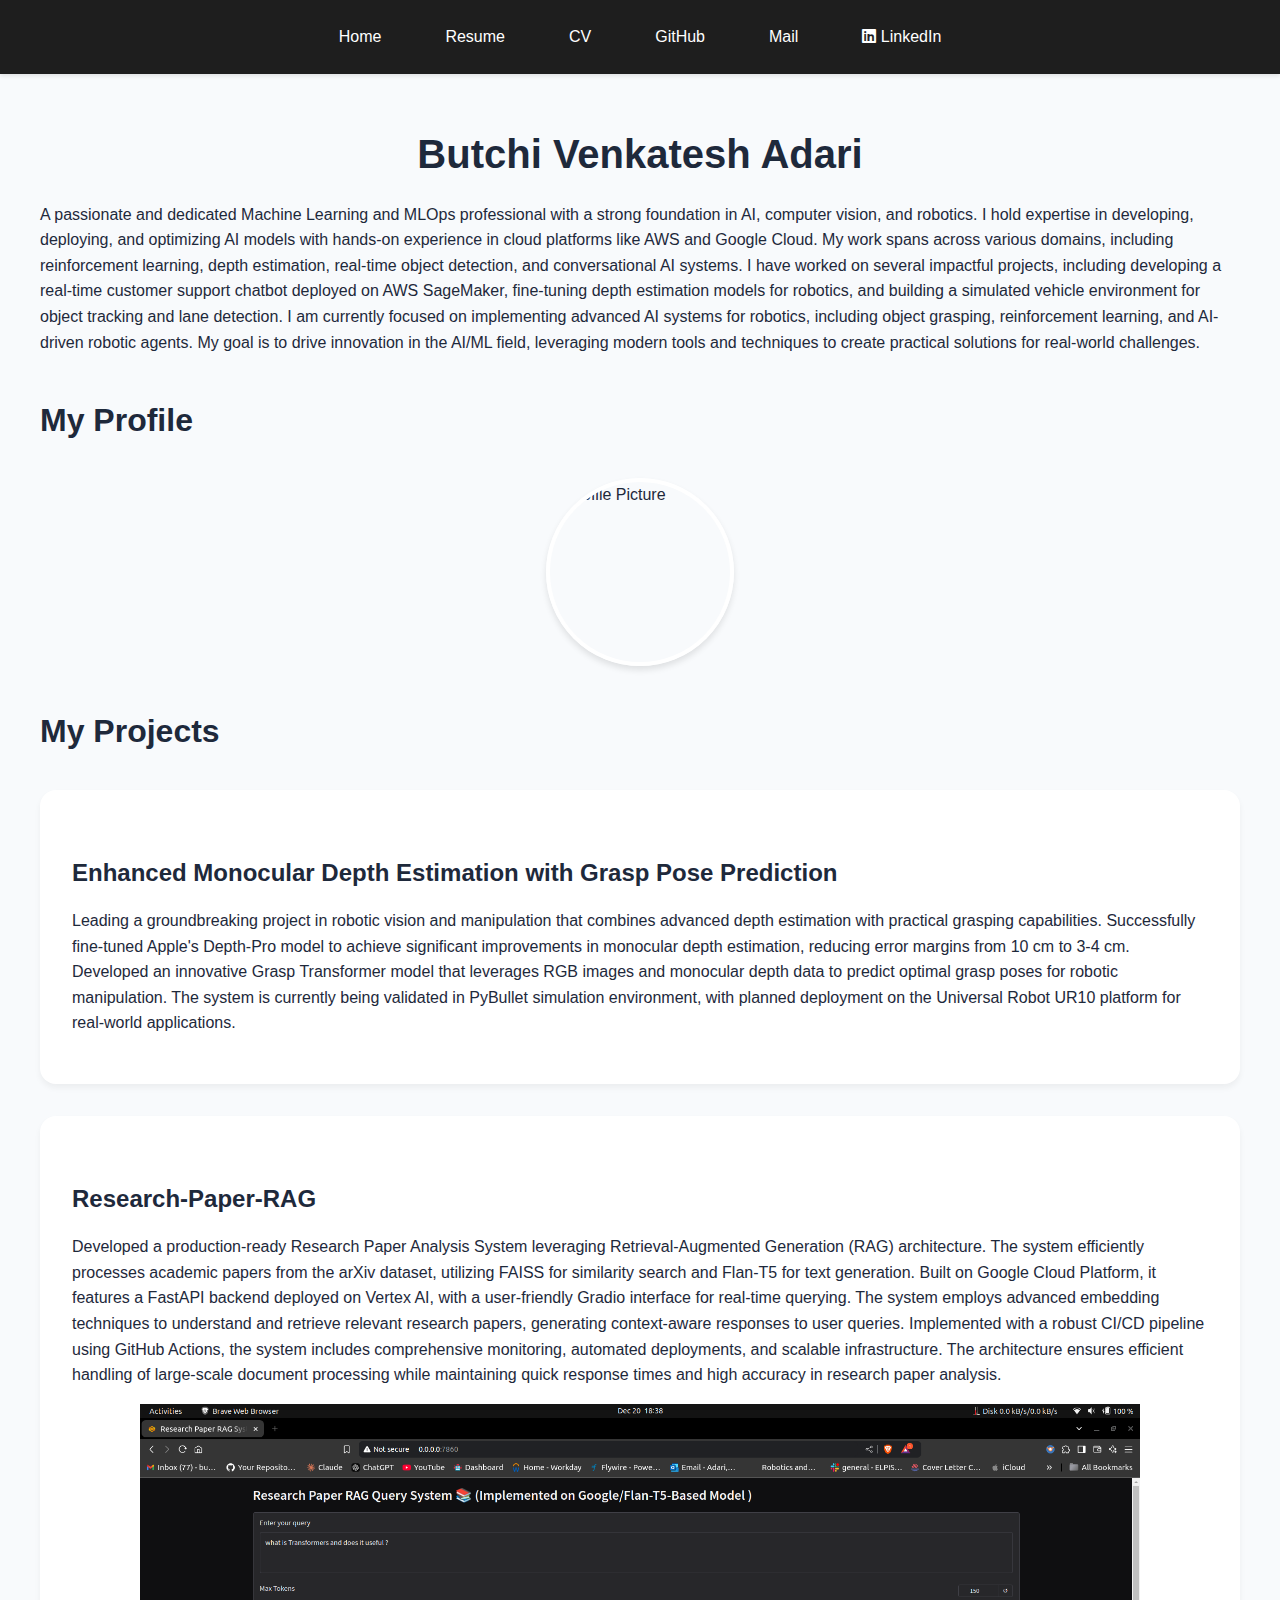
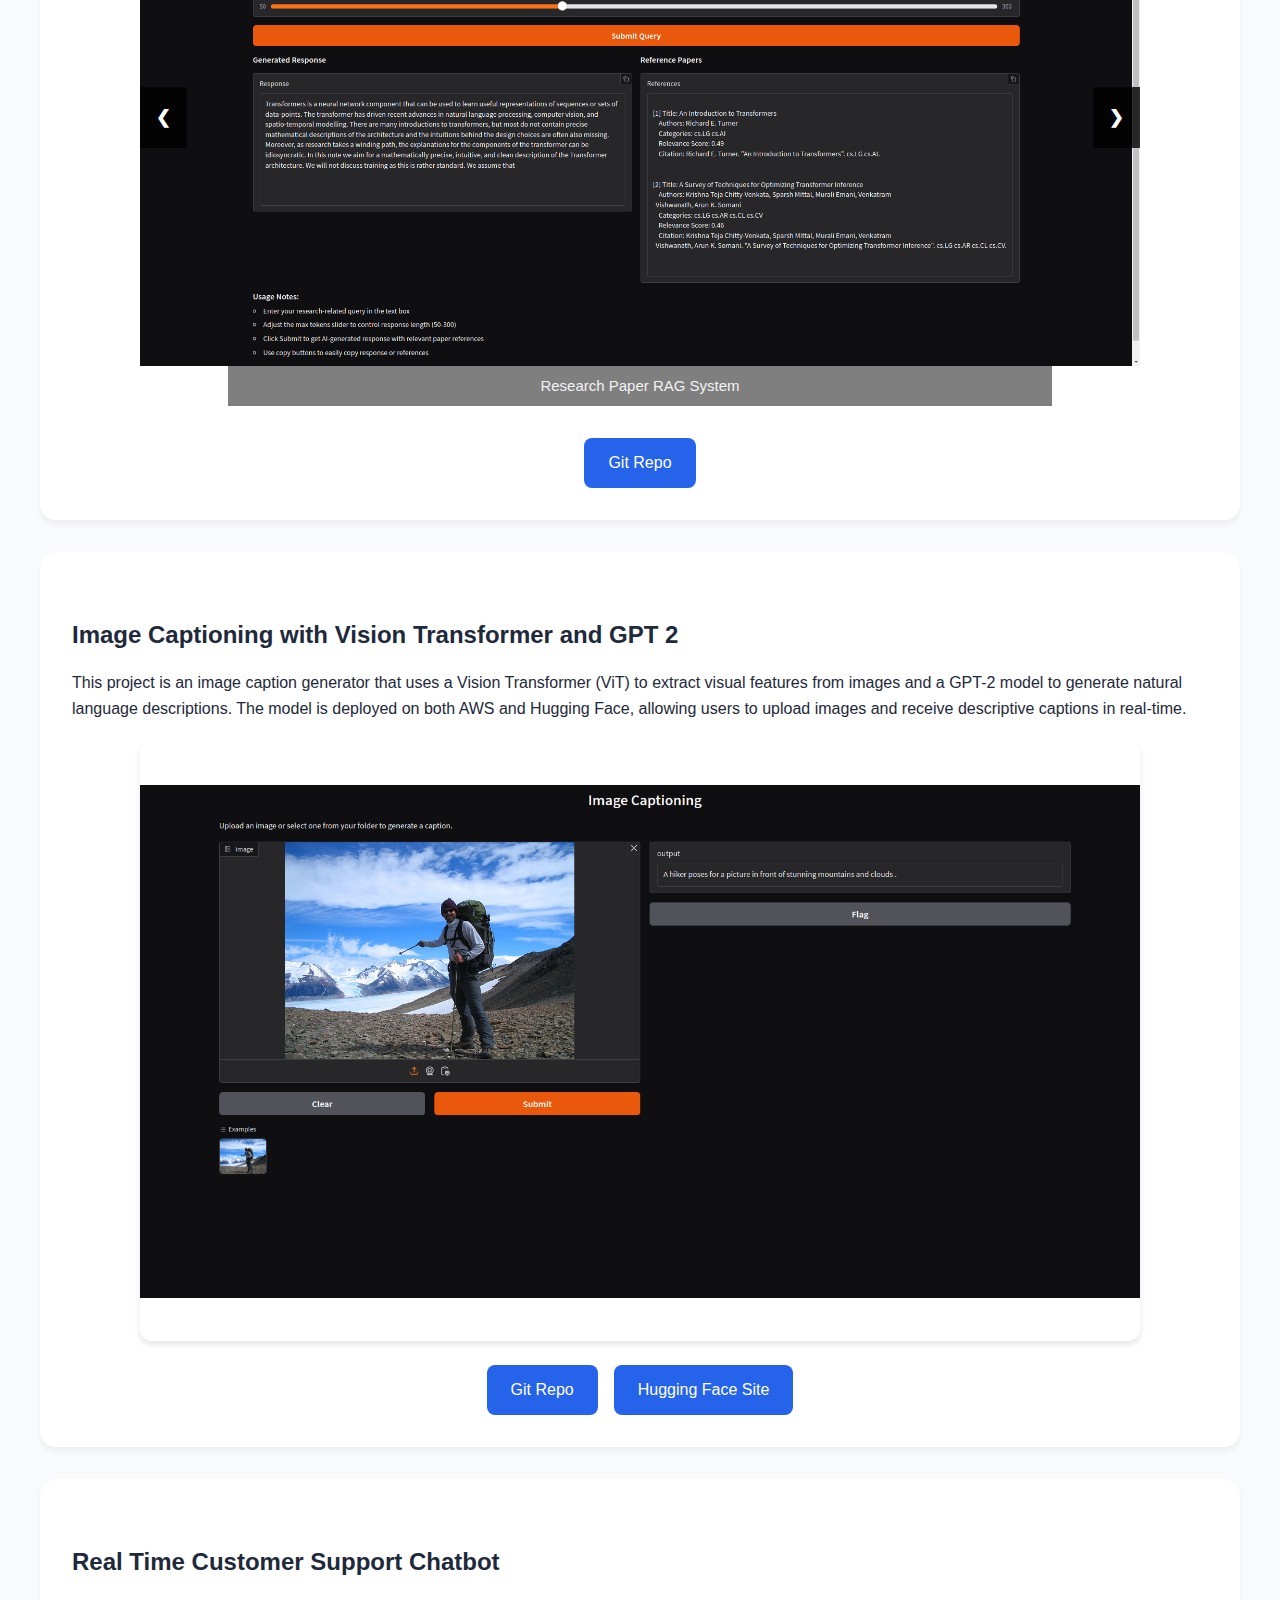
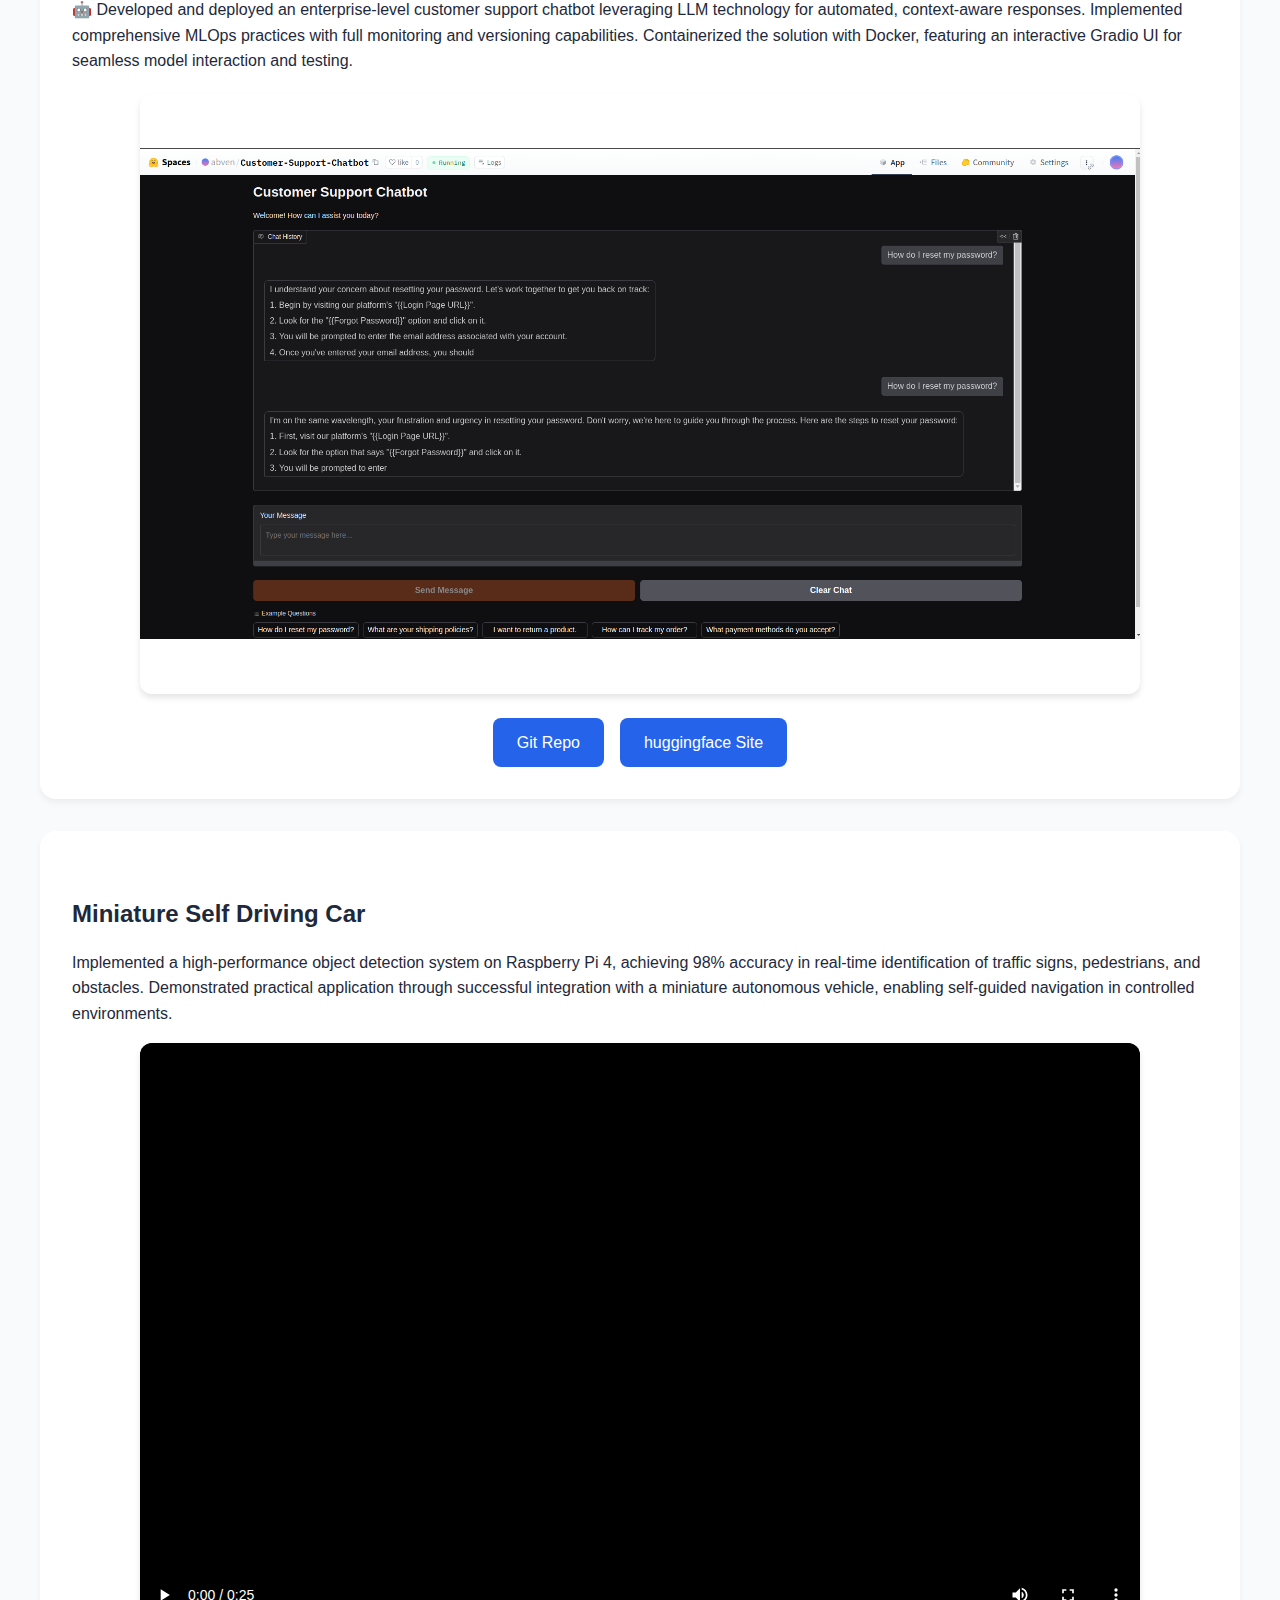
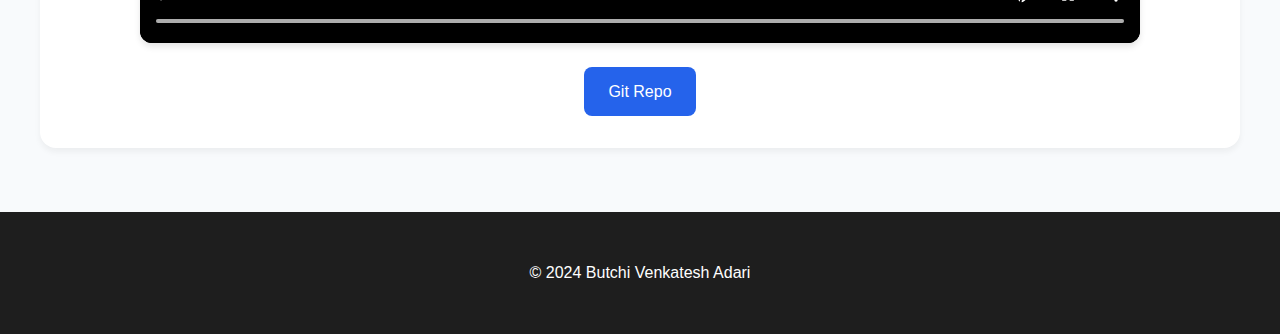
==== commit 648cd32f: "page updated" ====
--- a/index.html
+++ b/index.html
@@ -6,16 +6,22 @@
     <title>Butchi Venkatesh Adari's Portfolio</title>
     <link rel="stylesheet" href="styles.css">
     <!-- <link href="https://fonts.googleapis.com/css2?family=Inter:wght@400;500;600;700&display=swap" rel="stylesheet"> -->
+    <link rel="stylesheet" href="https://cdnjs.cloudflare.com/ajax/libs/font-awesome/6.0.0/css/all.min.css">
 </head>
 <body>
     <header>
         <nav>
             <ul>
                 <li><a href="#">Home</a></li>
-                <li><a href="resume.pdf">Resume</a></li>
+                <li><a href="Butchi_Venkatesh_Adari_Resume.pdf">Resume</a></li>
                 <li><a href="#cv">CV</a></li>
                 <li><a href="https://github.com/VenkateshRoshan" target="_blank">GitHub</a></li>
                 <li><a href="mailto:butchivenkatesh.a@gmail.com">Mail</a></li>
+                <li>
+                    <a href="https://www.linkedin.com/in/abven/" target="_blank" rel="noopener noreferrer">
+                        <i class="fab fa-linkedin"></i> LinkedIn
+                    </a>
+                </li>
             </ul>
         </nav>
     </header>
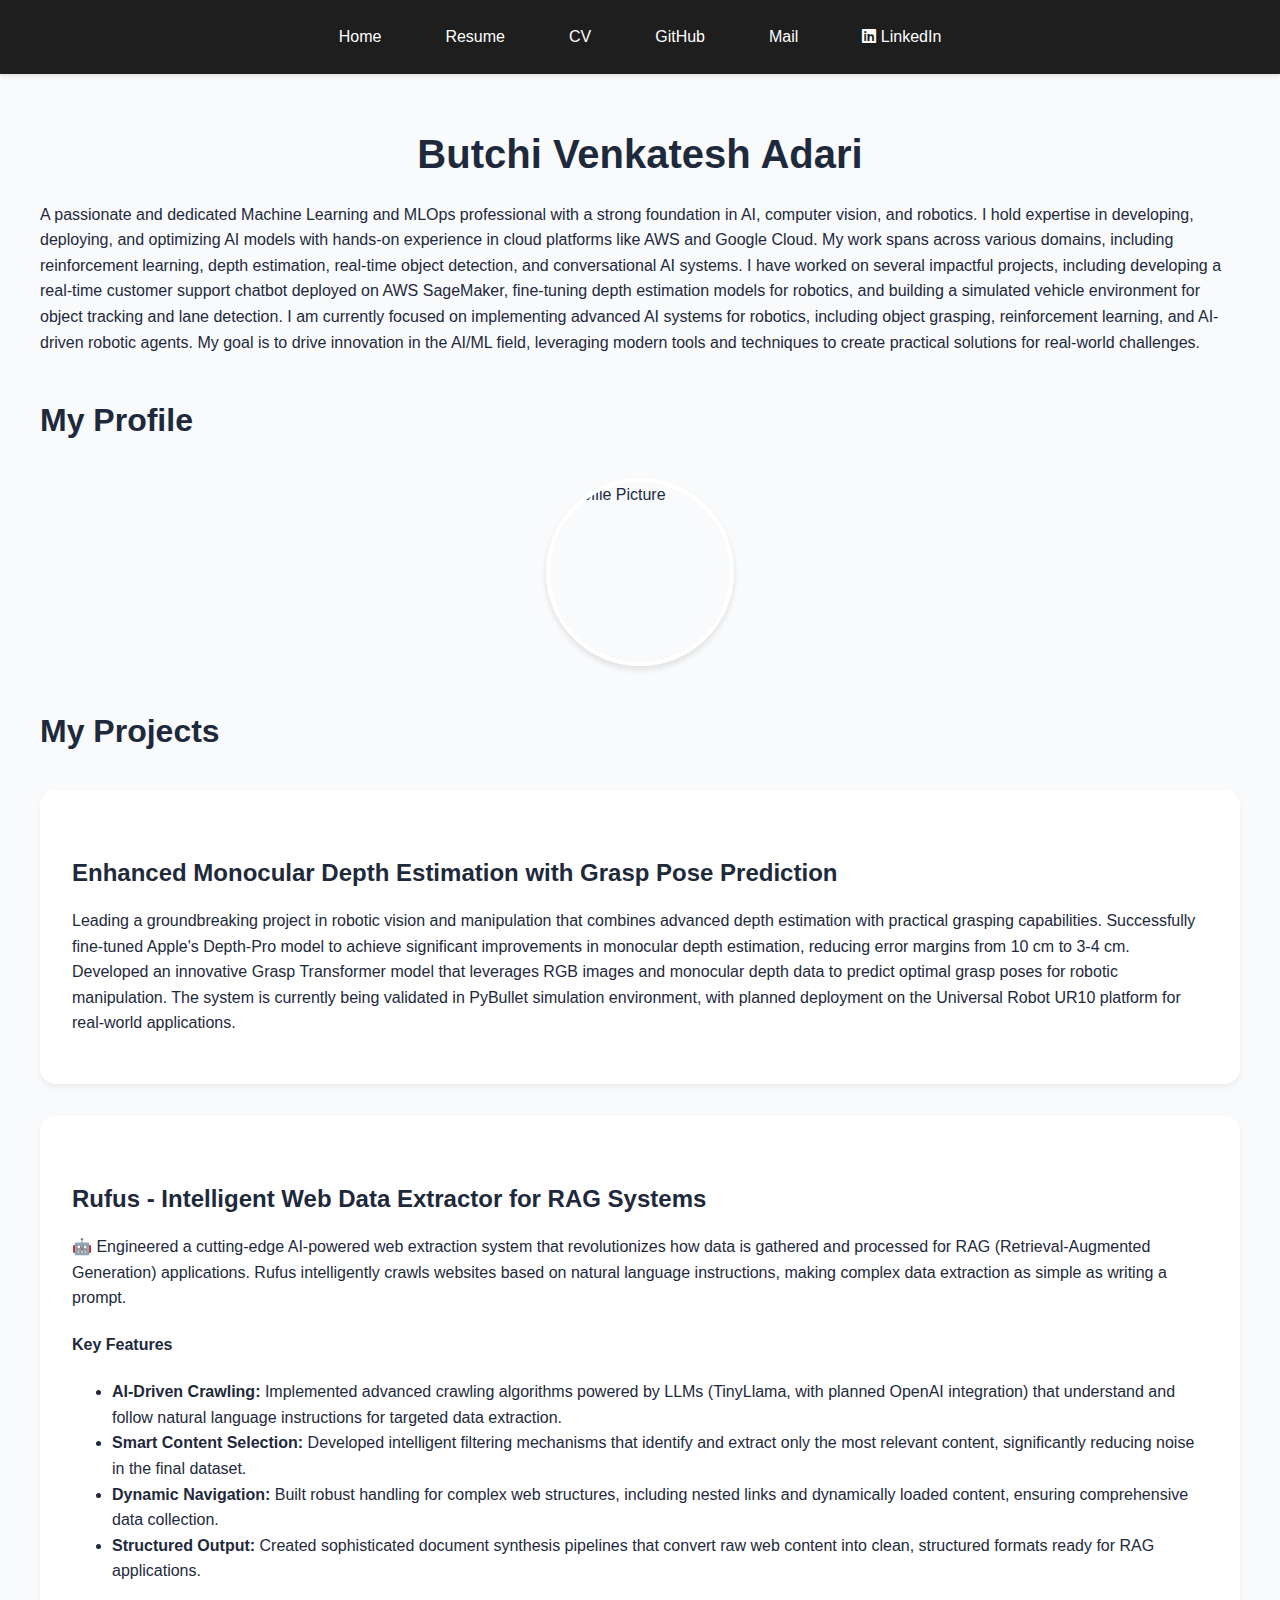
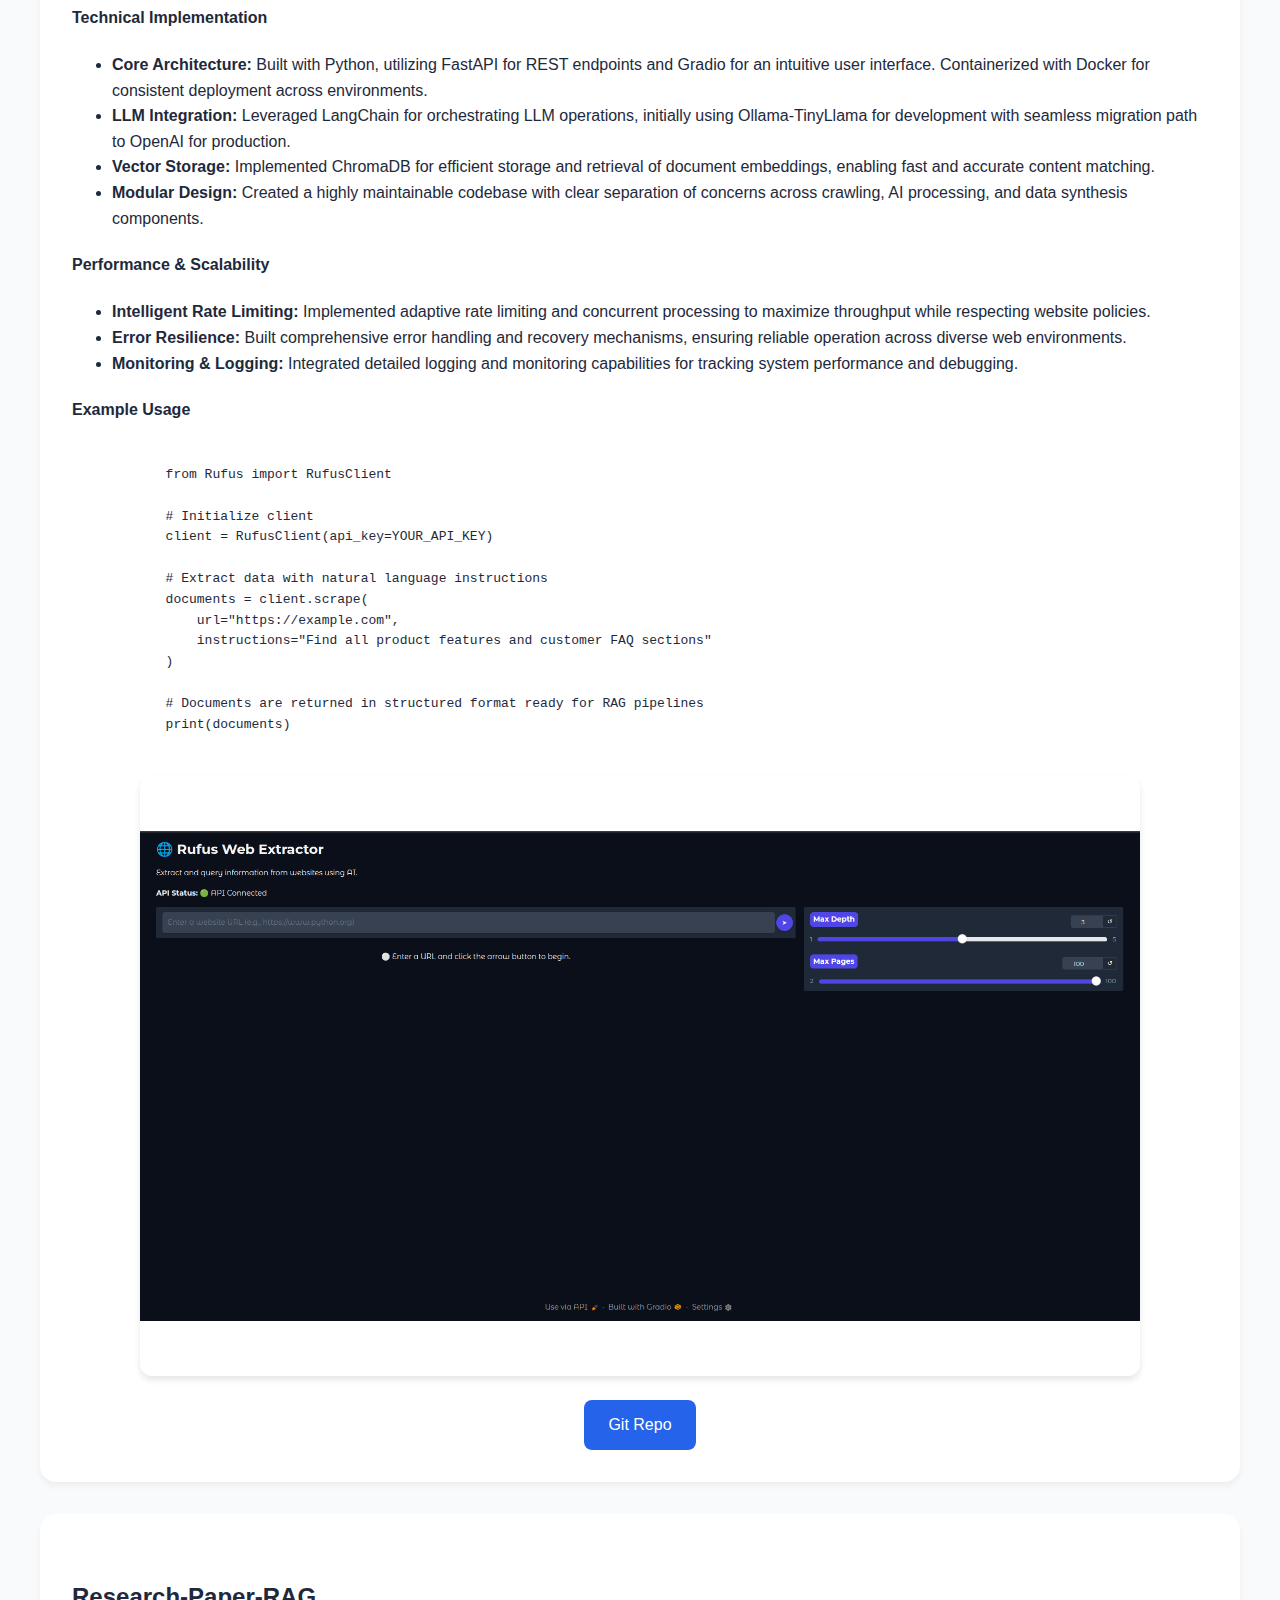
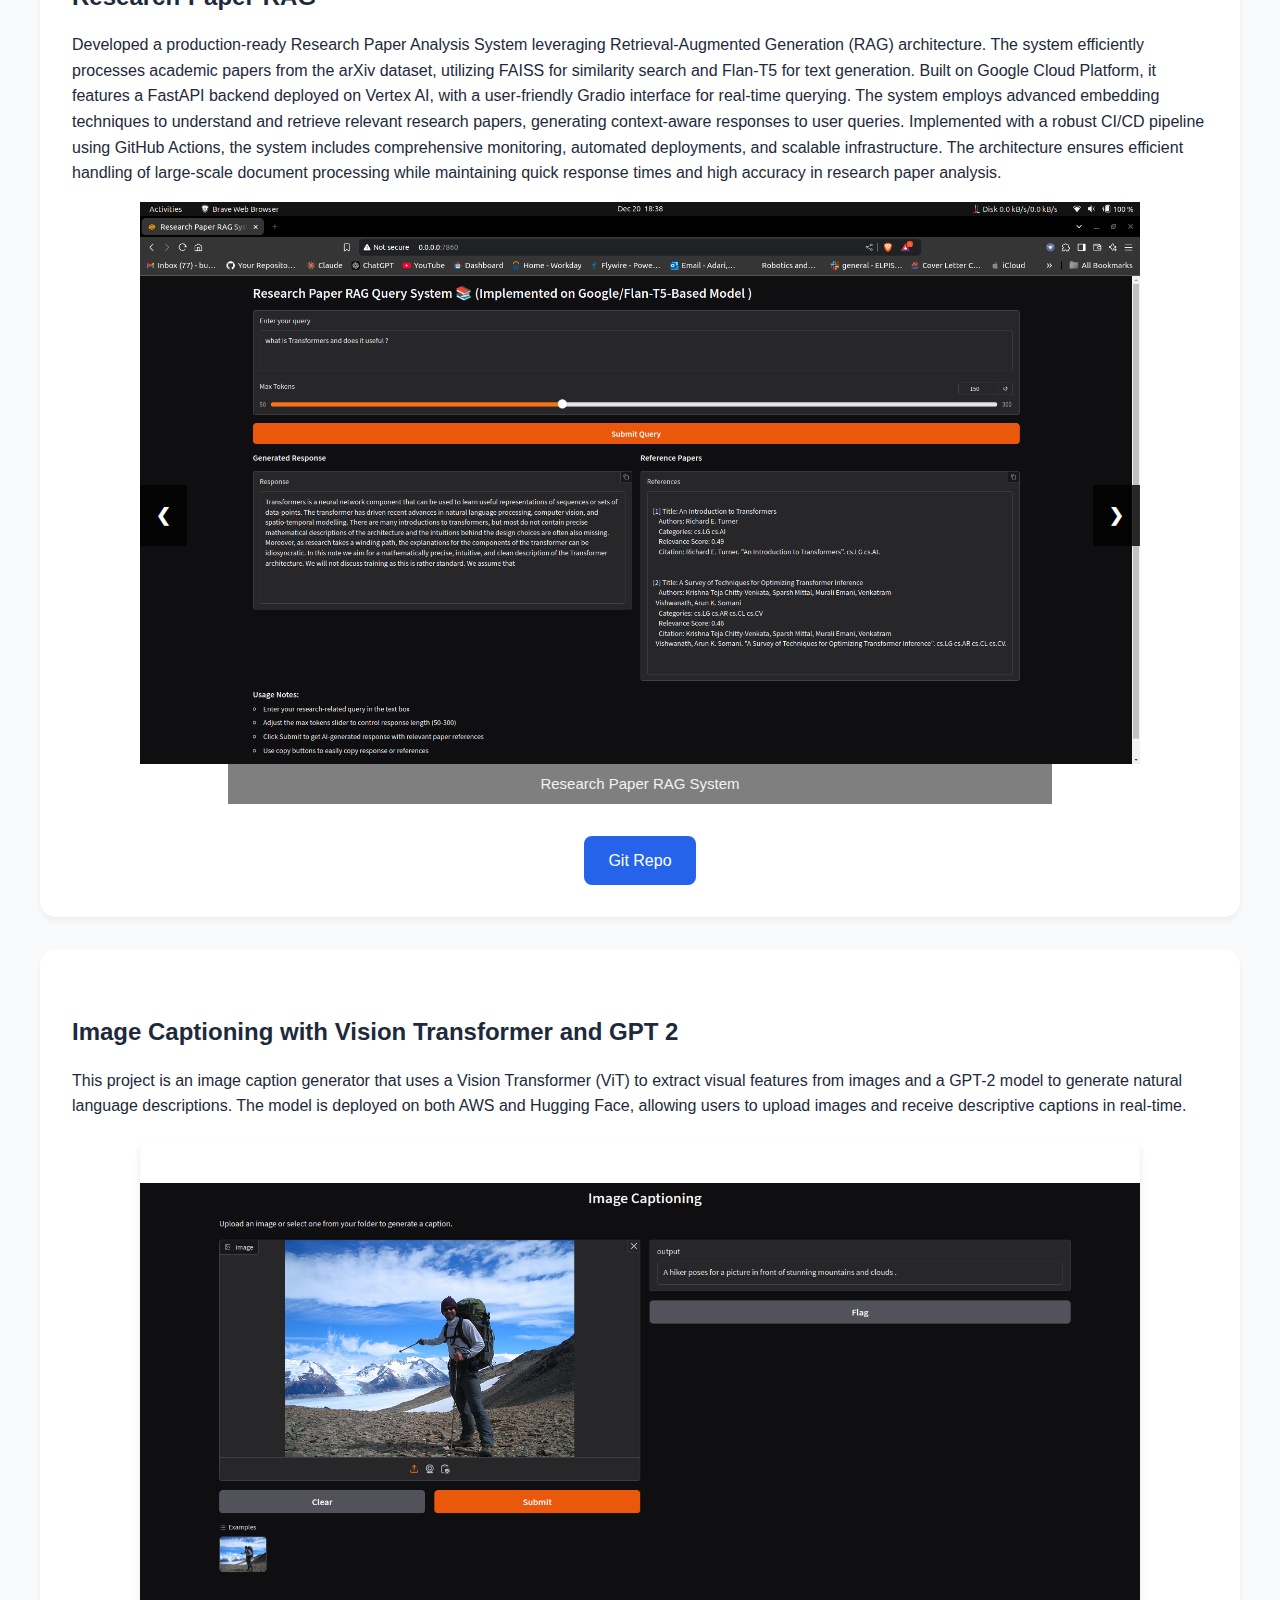
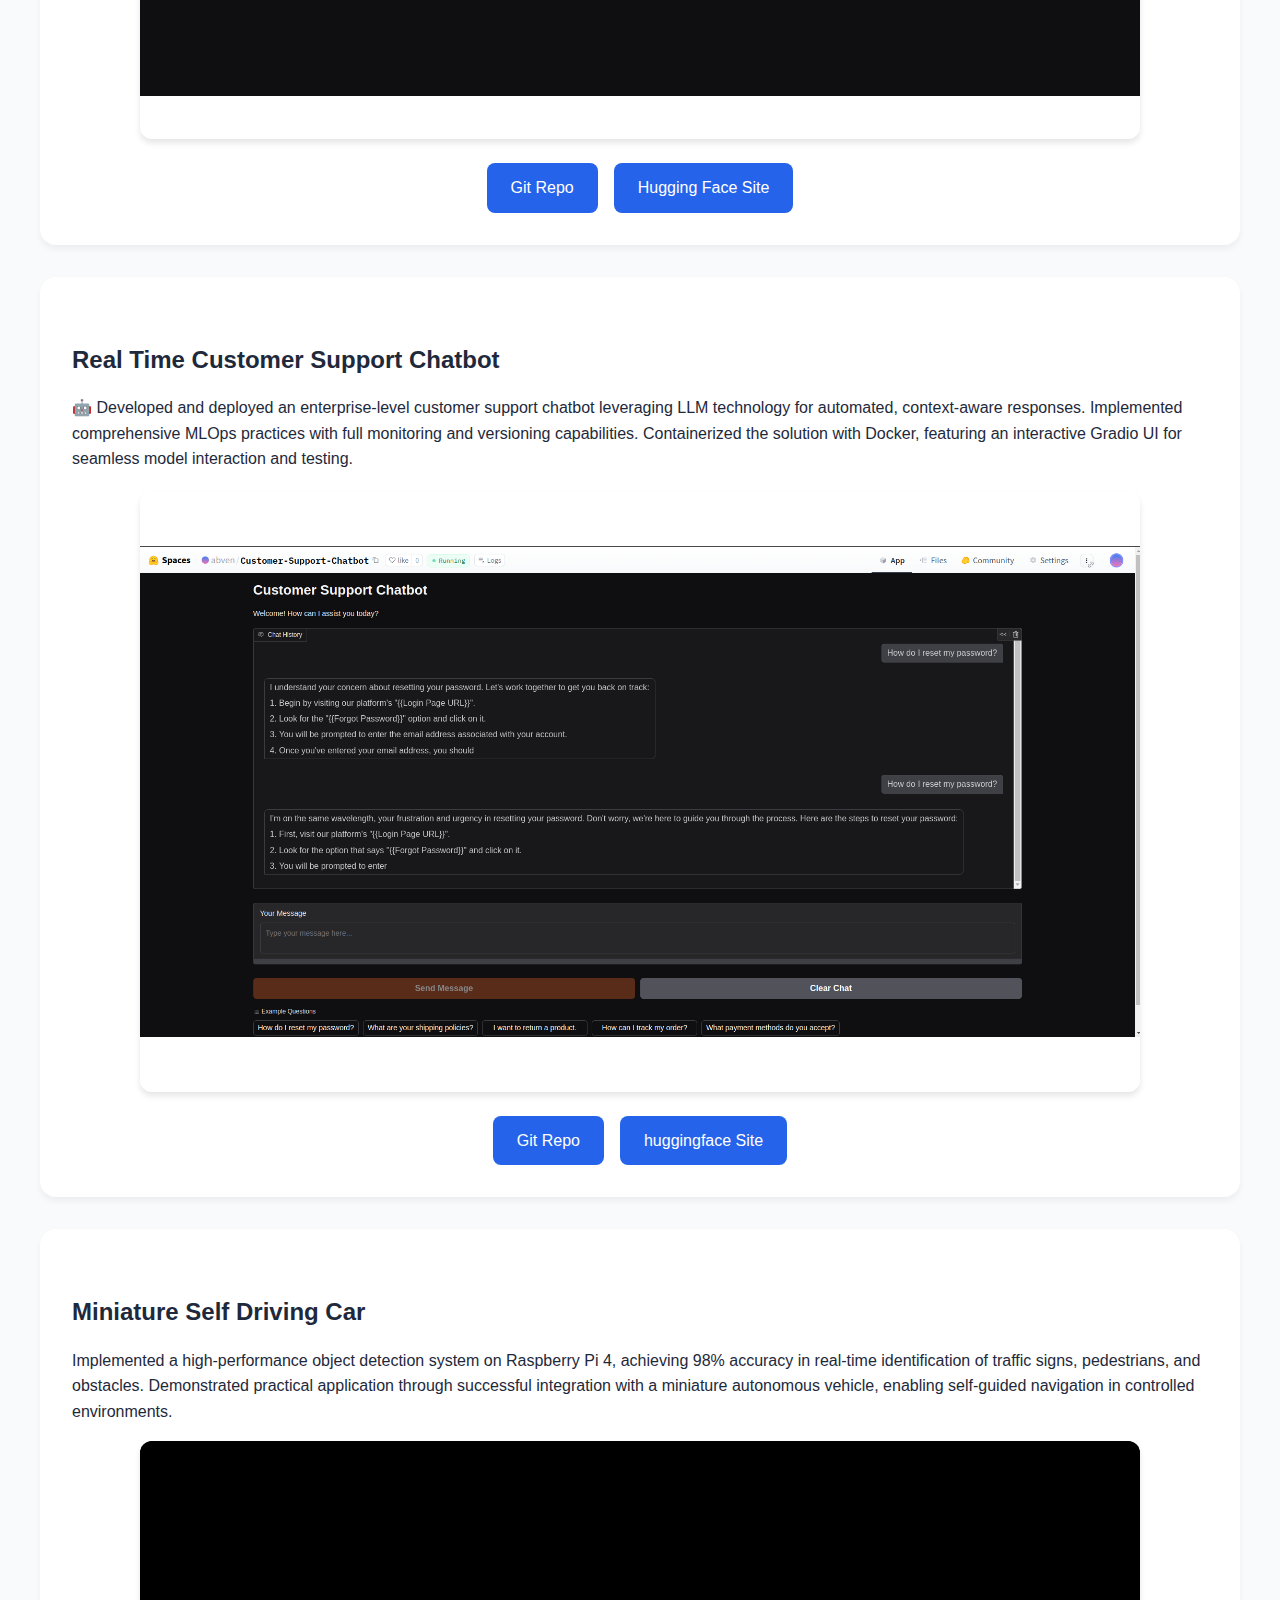
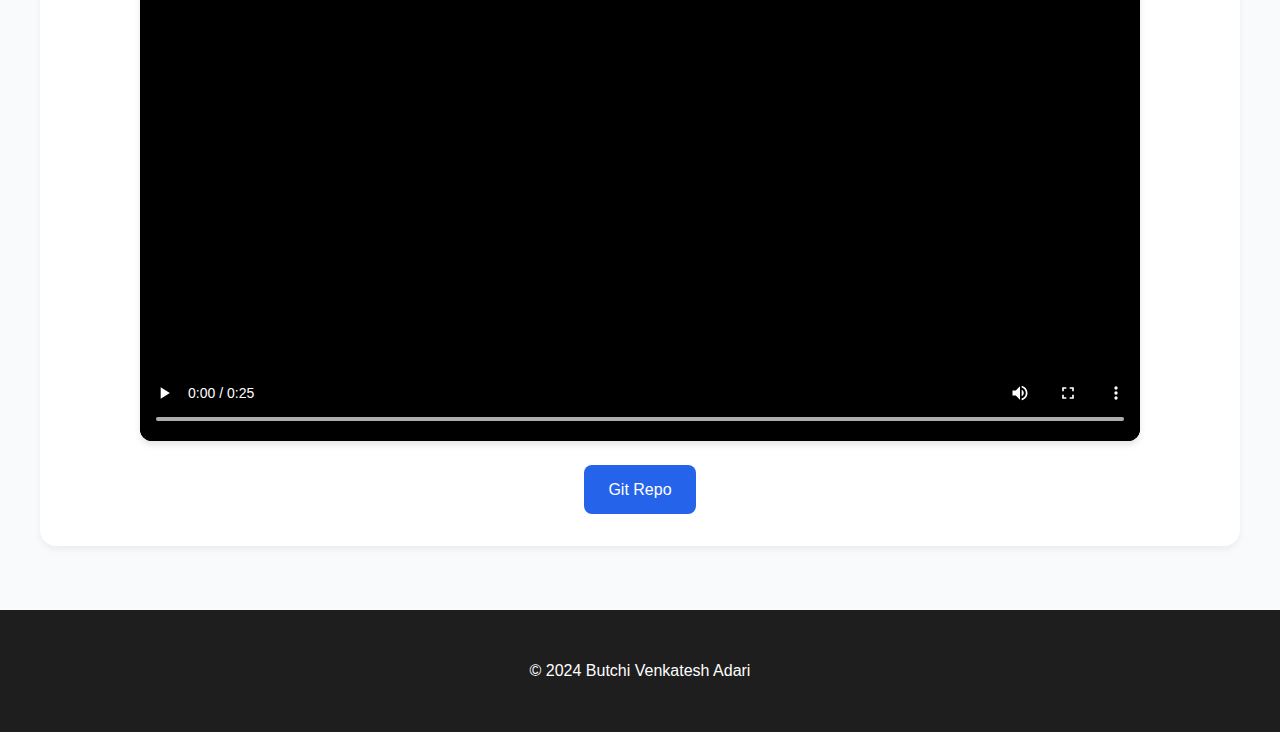
==== commit 8a2d051f: "Web Extractor Project Added" ====
--- a/index.html
+++ b/index.html
@@ -54,6 +54,59 @@
                 
             </div>
             <div class="project">
+                <h3>Rufus - Intelligent Web Data Extractor for RAG Systems</h3>
+                
+                <p>🤖 Engineered a cutting-edge AI-powered web extraction system that revolutionizes how data is gathered and processed for RAG (Retrieval-Augmented Generation) applications. Rufus intelligently crawls websites based on natural language instructions, making complex data extraction as simple as writing a prompt.</p>
+                
+                <div class="project-details">
+                    <h4>Key Features</h4>
+                    <ul>
+                        <li><strong>AI-Driven Crawling:</strong> Implemented advanced crawling algorithms powered by LLMs (TinyLlama, with planned OpenAI integration) that understand and follow natural language instructions for targeted data extraction.</li>
+                        <li><strong>Smart Content Selection:</strong> Developed intelligent filtering mechanisms that identify and extract only the most relevant content, significantly reducing noise in the final dataset.</li>
+                        <li><strong>Dynamic Navigation:</strong> Built robust handling for complex web structures, including nested links and dynamically loaded content, ensuring comprehensive data collection.</li>
+                        <li><strong>Structured Output:</strong> Created sophisticated document synthesis pipelines that convert raw web content into clean, structured formats ready for RAG applications.</li>
+                    </ul>
+            
+                    <h4>Technical Implementation</h4>
+                    <ul>
+                        <li><strong>Core Architecture:</strong> Built with Python, utilizing FastAPI for REST endpoints and Gradio for an intuitive user interface. Containerized with Docker for consistent deployment across environments.</li>
+                        <li><strong>LLM Integration:</strong> Leveraged LangChain for orchestrating LLM operations, initially using Ollama-TinyLlama for development with seamless migration path to OpenAI for production.</li>
+                        <li><strong>Vector Storage:</strong> Implemented ChromaDB for efficient storage and retrieval of document embeddings, enabling fast and accurate content matching.</li>
+                        <li><strong>Modular Design:</strong> Created a highly maintainable codebase with clear separation of concerns across crawling, AI processing, and data synthesis components.</li>
+                    </ul>
+            
+                    <h4>Performance & Scalability</h4>
+                    <ul>
+                        <li><strong>Intelligent Rate Limiting:</strong> Implemented adaptive rate limiting and concurrent processing to maximize throughput while respecting website policies.</li>
+                        <li><strong>Error Resilience:</strong> Built comprehensive error handling and recovery mechanisms, ensuring reliable operation across diverse web environments.</li>
+                        <li><strong>Monitoring & Logging:</strong> Integrated detailed logging and monitoring capabilities for tracking system performance and debugging.</li>
+                    </ul>
+            
+                    <h4>Example Usage</h4>
+                    <pre><code>
+            from Rufus import RufusClient
+            
+            # Initialize client
+            client = RufusClient(api_key=YOUR_API_KEY)
+            
+            # Extract data with natural language instructions
+            documents = client.scrape(
+                url="https://example.com",
+                instructions="Find all product features and customer FAQ sections"
+            )
+            
+            # Documents are returned in structured format ready for RAG pipelines
+            print(documents)
+                    </code></pre>
+                </div>
+            
+                <img src="AIWebExtractor/output_project-4.png" alt="Rufus Project Architecture" class="project-image" width="1000" height="600">
+                
+                <div class="project-links">
+                    <a href="https://github.com/VenkateshRoshan/rufus-web-extractor" target="_blank">Git Repo</a>
+                </div>
+            </div>
+            <div class="project">
                 <!-- Add project Title -->
                 <h3>Research-Paper-RAG</h3>
                 <p>Developed a production-ready Research Paper Analysis System leveraging Retrieval-Augmented Generation (RAG) architecture. The system efficiently processes academic papers from the arXiv dataset, utilizing FAISS for similarity search and Flan-T5 for text generation. 
